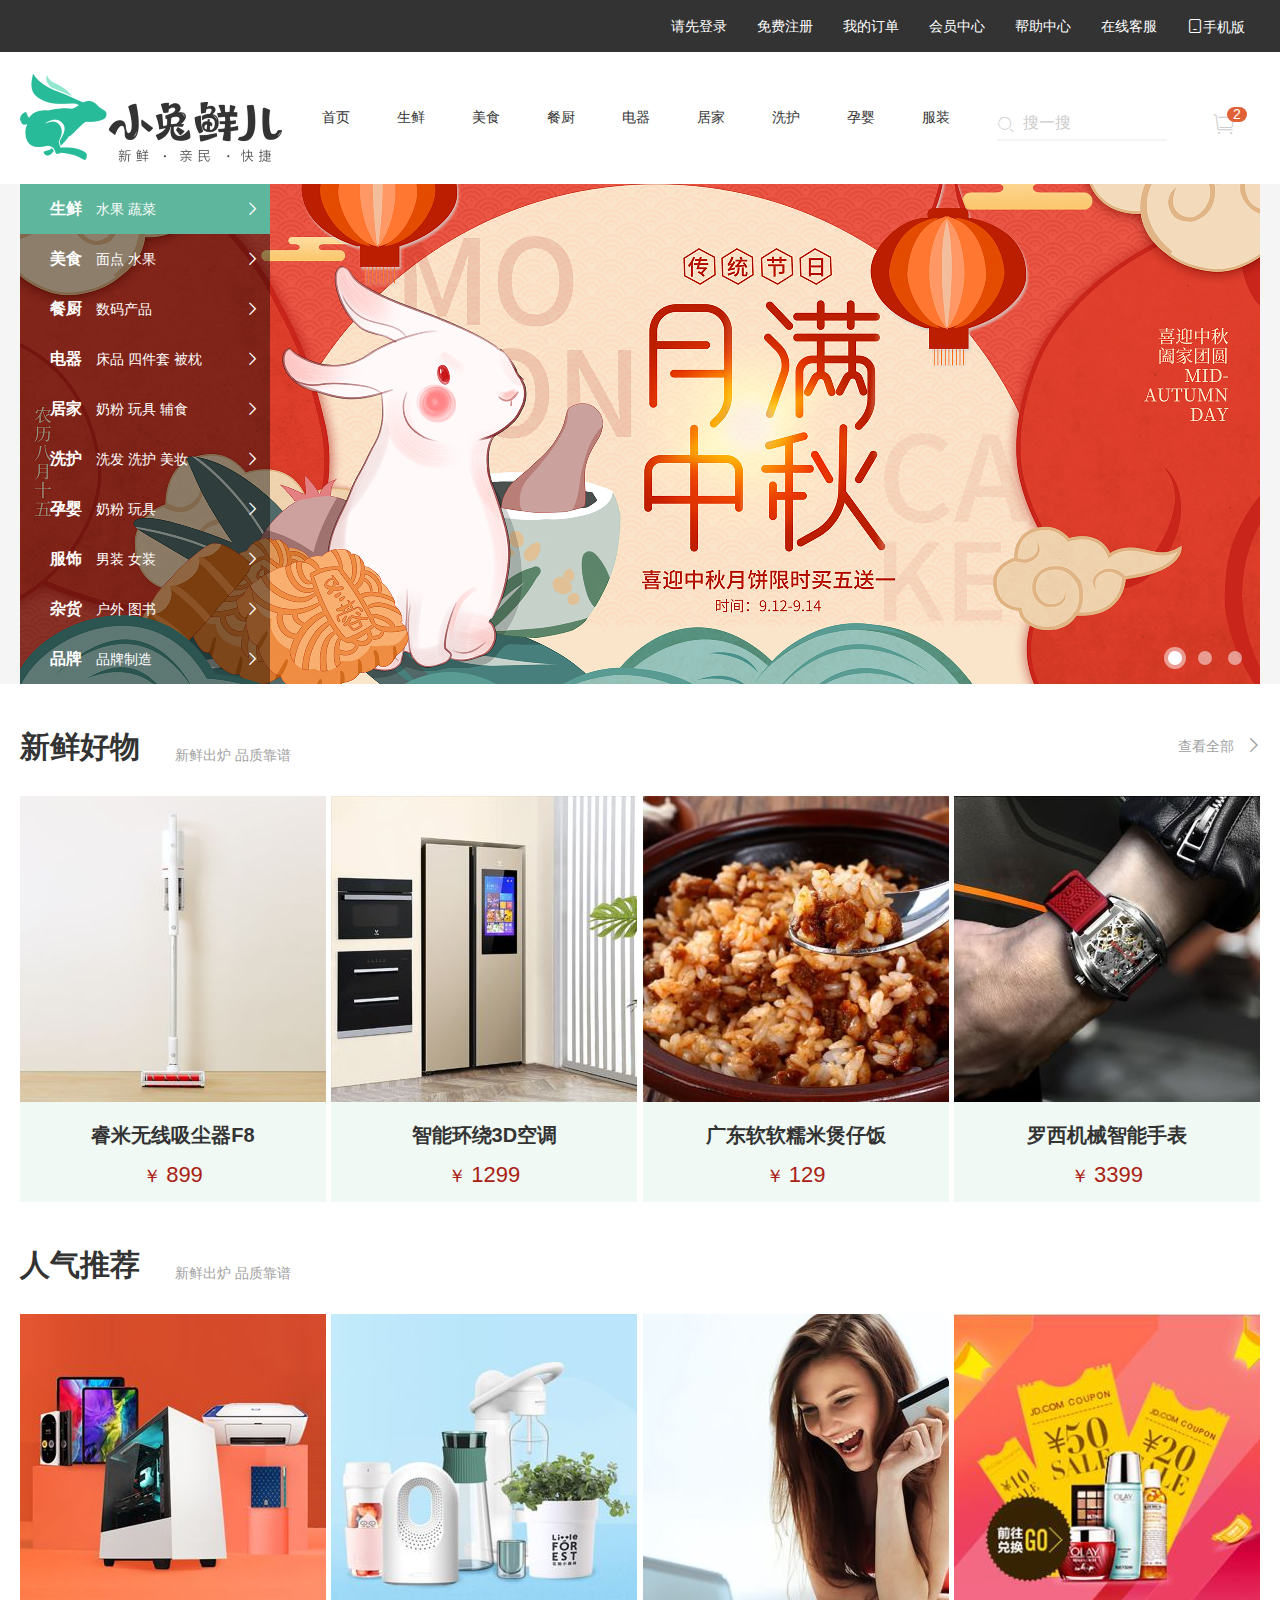
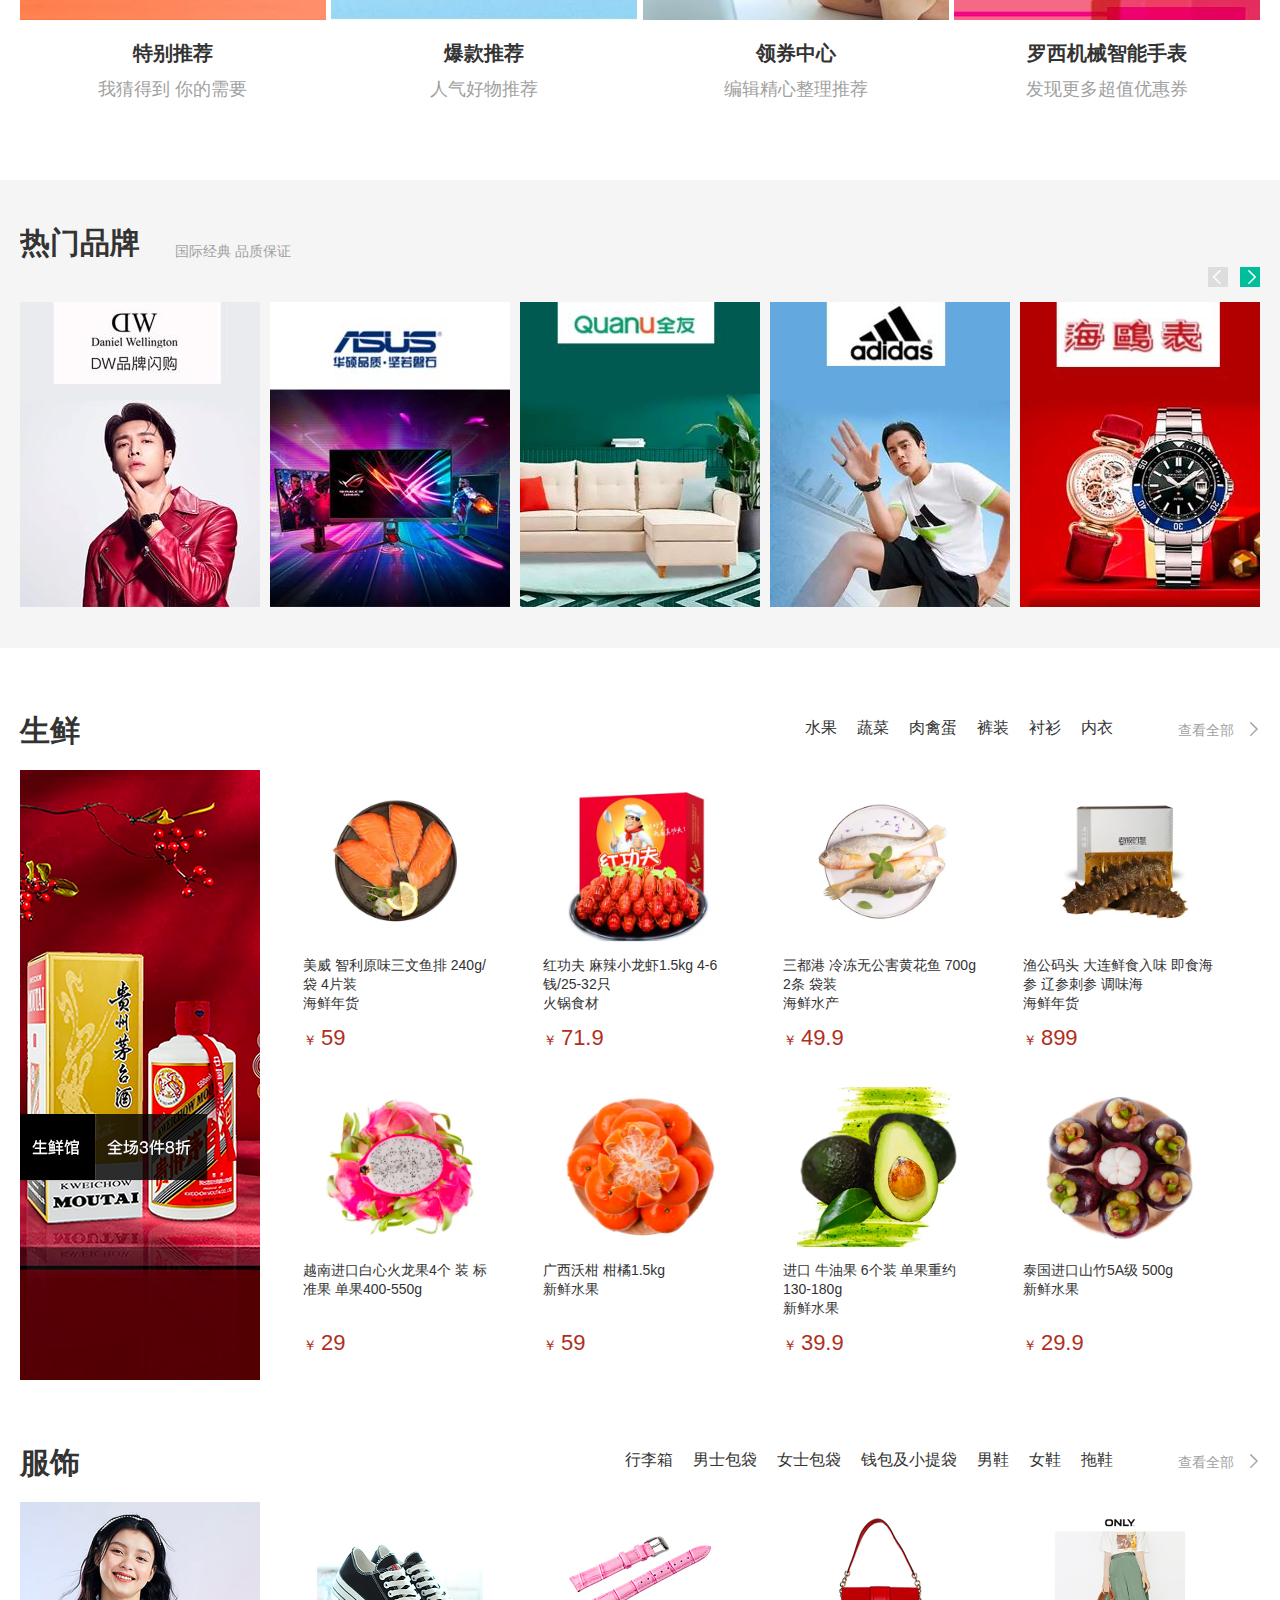
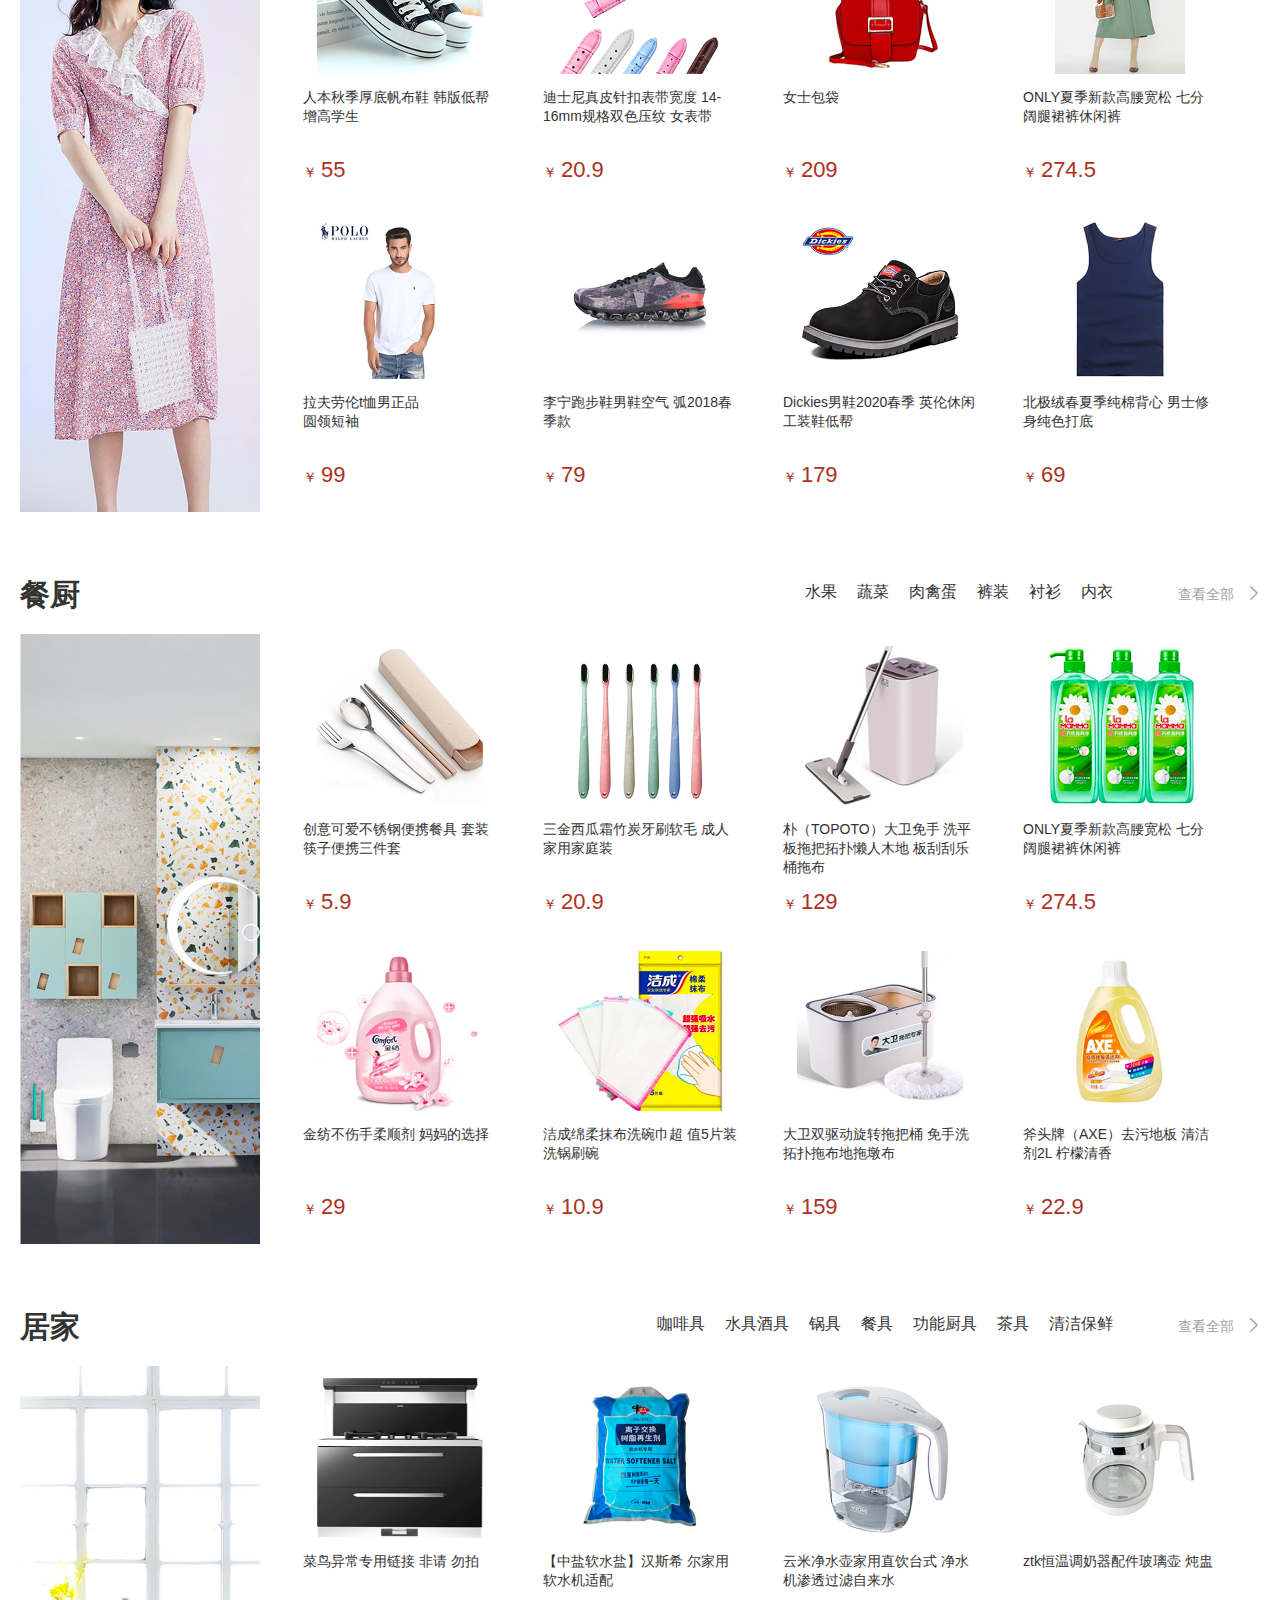
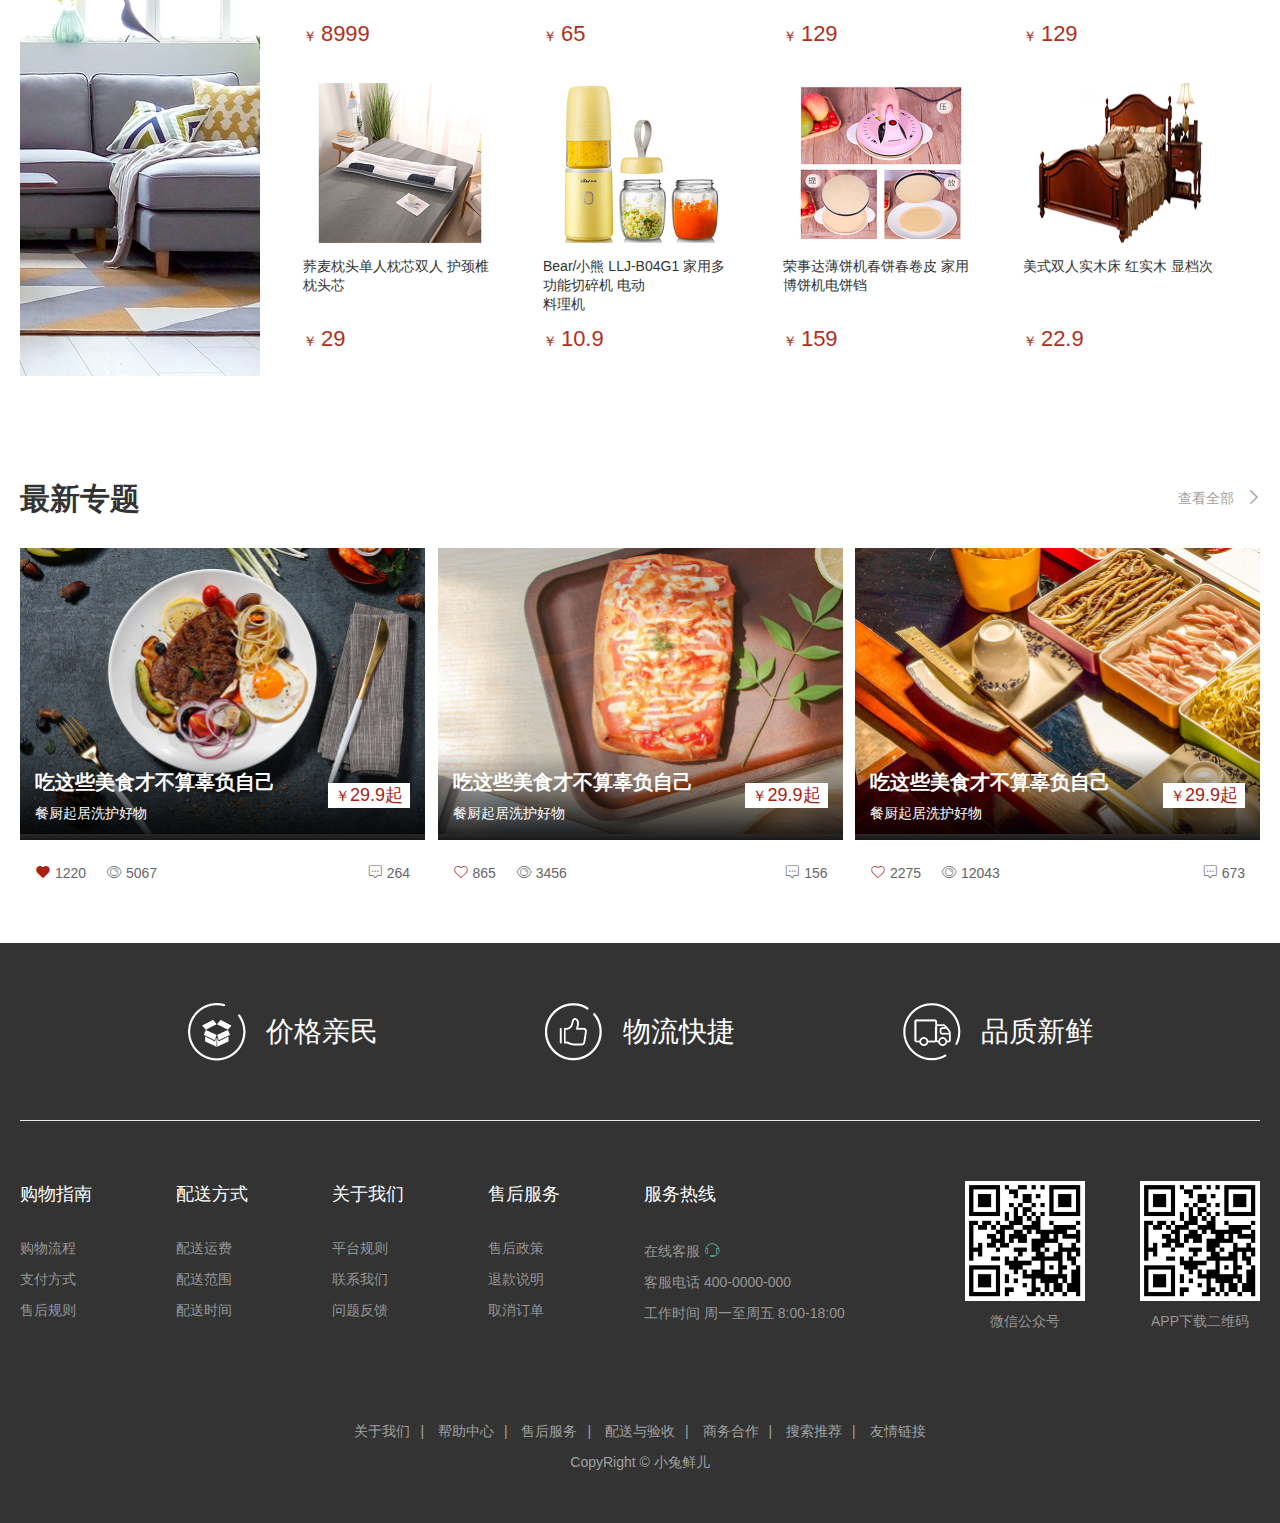
==== index.html @ 8a858711 "first commit" ====
<!DOCTYPE html>
<html lang="en">

<head>
  <meta charset="UTF-8">
  <meta name="viewport" content="width=device-width, initial-scale=1.0">
  <meta name="description" content="小兔鲜儿官网，致力于打造全球最大的食品、生鲜电商购物平台。">
  <meta name="keywords" content="小兔鲜儿，食品，生鲜，服装，家电，电商，购物">
  <title>小兔鲜儿-新鲜、惠民、快捷！</title>
  <link rel="shortcut icon" href="favicon.ico" type="./favicon.ico">
  <link rel="stylesheet" href="./iconfont/iconfont.css">
  <link rel="stylesheet" href="./css/base.css">
  <link rel="stylesheet" href="./css/common.css">
  <link rel="stylesheet" href="./css/index.css">
</head>

<body>
  <!-- 快捷导航 -->
  <div class="shortcut">
    <div class="wrapper">
      <ul>
        <li><a href="javascript:;">请先登录</a></li>
        <li><a href="javascript:;">免费注册</a></li>
        <li><a href="javascript:;">我的订单</a></li>
        <li><a href="javascript:;">会员中心</a></li>
        <li><a href="javascript:;">帮助中心</a></li>
        <li><a href="javascript:;">在线客服</a></li>
        <li><a href="javascript:;"><span class="iconfont icon-shouji"></span>手机版</a></li>
      </ul>
    </div>
  </div>

  <!-- 头部 -->
  <div class="header wrapper">
    <!-- logo -->
    <div class="logo">
      <h1><a href="javascript:;">小兔鲜儿</a></h1>
    </div>
    <!-- 导航 -->
    <div class="nav">
      <ul>
        <li><a href="javascript:;">首页</a></li>
        <li><a href="javascript:;">生鲜</a></li>
        <li><a href="javascript:;">美食</a></li>
        <li><a href="javascript:;">餐厨</a></li>
        <li><a href="javascript:;">电器</a></li>
        <li><a href="javascript:;">居家</a></li>
        <li><a href="javascript:;">洗护</a></li>
        <li><a href="javascript:;">孕婴</a></li>
        <li><a href="javascript:;">服装</a></li>
      </ul>
    </div>
    <!-- 搜索 -->
    <div class="search">
      <span class="iconfont icon-sousuo"></span>
      <input type="text" placeholder="搜一搜">
    </div>
    <!-- 购物车 -->
    <div class="cart">
      <a href="javascript:;">
        <span class="iconfont icon-gouwuche"></span>
        <i>2</i>
      </a>
    </div>
  </div>

  <!-- banner区域 -->
  <div class="banner">
    <div class="wrapper">
      <!-- 图片 -->
      <ul class="pic">
        <li><a href="javascript:;"><img src="./uploads/banner_1.png" alt=""></a></li>
        <li><a href="javascript:;"><img src="./uploads/banner_1.png" alt=""></a></li>
        <li><a href="javascript:;"><img src="./uploads/banner_1.png" alt=""></a></li>
      </ul>
      <!-- 侧导栏 -->
      <div class="subnav">
        <li class="active">
          <a href="javascript:;">
            <div class="text">
              <h3>生鲜</h3>
              <p>水果 蔬菜</p>
            </div>
            <span class="iconfont icon-xiayige"></span>
          </a>
        </li>
        <li>
          <a href="javascript:;">
            <div class="text">
              <h3>美食</h3>
              <p>面点 水果</p>
            </div>
            <span class="iconfont icon-xiayige"></span>
          </a>
        </li>
        <li>
          <a href="javascript:;">
            <div class="text">
              <h3>餐厨</h3>
              <p>数码产品</p>
            </div>
            <span class="iconfont icon-xiayige"></span>
          </a>
        </li>
        <li>
          <a href="javascript:;">
            <div class="text">
              <h3>电器</h3>
              <p>床品 四件套 被枕</p>
            </div>
            <span class="iconfont icon-xiayige"></span>
          </a>
        </li>
        <li>
          <a href="javascript:;">
            <div class="text">
              <h3>居家</h3>
              <p>奶粉 玩具 辅食</p>
            </div>
            <span class="iconfont icon-xiayige"></span>
          </a>
        </li>
        <li>
          <a href="javascript:;">
            <div class="text">
              <h3>洗护</h3>
              <p>洗发 洗护 美妆</p>
            </div>
            <span class="iconfont icon-xiayige"></span>
          </a>
        </li>
        <li>
          <a href="javascript:;">
            <div class="text">
              <h3>孕婴</h3>
              <p>奶粉 玩具</p>
            </div>
            <span class="iconfont icon-xiayige"></span>
          </a>
        </li>
        <li>
          <a href="javascript:;">
            <div class="text">
              <h3>服饰</h3>
              <p>男装 女装</p>
            </div>
            <span class="iconfont icon-xiayige"></span>
          </a>
        </li>
        <li>
          <a href="javascript:;">
            <div class="text">
              <h3>杂货</h3>
              <p>户外 图书</p>
            </div>
            <span class="iconfont icon-xiayige"></span>
          </a>
        </li>
        <li>
          <a href="javascript:;">
            <div class="text">
              <h3>品牌</h3>
              <p>品牌制造</p>
            </div>
            <span class="iconfont icon-xiayige"></span>
          </a>
        </li>
      </div>
      <!-- 圆点指示器 -->
      <ol>
        <li class="current"><i></i></li>
        <li><i></i></li>
        <li><i></i></li>
      </ol>
    </div>
  </div>

  <!-- 新鲜好物-->
  <div class="goods wrapper">
    <!-- 标题 -->
    <div class="title">
      <div class="left ">
        <h3>新鲜好物</h3>
        <p>新鲜出炉 品质靠谱</p>
      </div>
      <div class="right">
        <a href="javascript:;" class="more">查看全部<span class="iconfont icon-xiayige"></span></a>
      </div>
    </div>
    <!-- 内容 -->
    <div class="bd">
      <ul>
        <a href="javascript:;">
          <li>
            <div class="pic"><img src="./uploads/new_goods_1.jpg" alt=""></div>
            <div class="txt">
              <h4>睿米无线吸尘器F8</h4>
              <p>￥ <span>899</span></p>
            </div>
          </li>
          <a href="javascript:;">
            <li>
              <div class="pic"><img src="./uploads/new_goods_2.jpg" alt=""></div>
              <div class="txt">
                <h4>智能环绕3D空调</h4>
                <p>￥ <span>1299</span></p>
              </div>
            </li>
          </a>
          <a href="javascript:;">
            <li>
              <div class="pic"><img src="./uploads/new_goods_3.jpg" alt=""></div>
              <div class="txt">
                <h4>广东软软糯米煲仔饭</h4>
                <p>￥ <span>129</span></p>
              </div>
            </li>
          </a>
          <a href="javascript:;">
            <li>
              <div class="pic"><img src="./uploads/new_goods_4.jpg" alt=""></div>
              <div class="txt">
                <h4>罗西机械智能手表</h4>
                <p>￥ <span>3399</span></p>
              </div>
            </li>
          </a>
      </ul>
      </a>
    </div>
  </div>

  <!-- 人气推荐 -->
  <div class="recommend wrapper">
    <div class="goods wrapper">
      <!-- 标题 -->
      <div class="title">
        <div class="left ">
          <h3>人气推荐</h3>
          <p>新鲜出炉 品质靠谱</p>
        </div>
      </div>
      <!-- 内容 -->
      <div class="bd">
        <ul>
          <a href="javascript:;">
            <li>
              <div class="pic"><img src="./uploads/popular_1.jpg" alt=""></div>
              <div class="txt">
                <h4>特别推荐</h4>
                <p>我猜得到 你的需要</p>
              </div>
            </li>
            <a href="javascript:;">
              <li>
                <div class="pic"><img src="./uploads/popular_2.jpg" alt=""></div>
                <div class="txt">
                  <h4>爆款推荐</h4>
                  <p>人气好物推荐</p>
                </div>
              </li>
            </a>
            <a href="javascript:;">
              <li>
                <div class="pic"><img src="./uploads/popular_3.jpg" alt=""></div>
                <div class="txt">
                  <h4>领券中心</h4>
                  <p>编辑精心整理推荐</p>
                </div>
              </li>
            </a>
            <a href="javascript:;">
              <li>
                <div class="pic"><img src="./uploads/popular_4.jpg" alt=""></div>
                <div class="txt">
                  <h4>罗西机械智能手表</h4>
                  <p>发现更多超值优惠券</p>
                </div>
              </li>
            </a>
        </ul>
        </a>
      </div>
    </div>
  </div>

  <!-- 热门品牌 -->
  <div class="brand">
    <div class="wrapper">
      <!-- 标题 -->
      <div class="title">
        <div class="left">
          <h3>热门品牌</h3>
          <p>国际经典 品质保证</p>
        </div>

        <div class="button">
          <a href="javascript:;" class="prev"><span class="iconfont icon-fanhui"></span></a>
          <a href="javascript:;" class="next"><span class="iconfont icon-xiayige"></span></a>
        </div>
      </div>
      <!-- 内容 -->
      <div class="bd">
        <ul>
          <li>
            <a href="javascript:;"><img src="./uploads/brand_goods_1.jpg" alt=""></a>
          </li>
          <li>
            <a href="javascript:;"><img src="./uploads/brand_goods_2.jpg" alt=""></a>
          <li>
            <a href="javascript:;"><img src="./uploads/brand_goods_3.jpg" alt=""></a>
          <li>
            <a href="javascript:;"><img src="./uploads/brand_goods_4.jpg" alt=""></a>
          </li>
          <li>
            <a href="javascript:;"><img src="./uploads/brand_goods_5.jpg" alt=""></a>
          </li>
          </li>
          </li>
        </ul>
      </div>
    </div>
  </div>

  <!-- 生鲜 -->
  <div class="fresh wrapper">
    <div class="wrapper">
      <!-- 标题 -->
      <div class="title">
        <div class="left">
          <h3>生鲜</h3>
        </div>
        <div class="right">
          <ul>
            <li><a href="javascript:;">水果</a></li>
            <li><a href="javascript:;">蔬菜</a></li>
            <li><a href="javascript:;">肉禽蛋</a></li>
            <li><a href="javascript:;">裤装</a></li>
            <li><a href="javascript:;">衬衫</a></li>
            <li><a href="javascript:;">内衣</a></li>
          </ul>
          <a href="javascript:;" class="more">查看全部<span class="iconfont icon-xiayige"></span></a>
        </div>
      </div>
      <!-- 内容 -->
      <div class="content">
        <div class="left">
          <a href="javascript:;"><img src="./uploads/fresh_goods_cover.png" alt=""></a>
        </div>
        <div class="right">
          <ul>
            <li>
              <a href="javascript:;">
                <div class="pic">
                  <img src="./uploads/fresh_goods_1.jpg" alt="">
                </div>
                <div class="txt">
                  <div class="info">
                    <p>美威 智利原味三文鱼排 240g/袋 4片装</p>
                    <p>海鲜年货</p>
                  </div>
                  <p class="price">￥ <span>59</span></p>
                </div>
              </a>
              <div class="cover">
                <p>找相似</p>
                <p></p>
                <p>发现更多宝贝<span class="iconfont icon-xiayige"></span></p>
              </div>
            </li>
            <li>
              <a href="javascript:;">
                <div class="pic">
                  <img src="./uploads/fresh_goods_2.jpg" alt="">
                </div>
                <div class="txt">
                  <div class="info">
                    <p>红功夫 麻辣小龙虾1.5kg 4-6钱/25-32只</p>
                    <p>火锅食材</p>
                  </div>
                  <p class="price">￥ <span>71.9</span></p>
                </div>
              </a>
              <div class="cover">
                <p>找相似</p>
                <p></p>
                <p>发现更多宝贝<span class="iconfont icon-xiayige"></span></p>
              </div>
            </li>
            <li>
              <a href="javascript:;">
                <div class="pic">
                  <img src="./uploads/fresh_goods_3.jpg" alt="">
                </div>
                <div class="txt">
                  <div class="info">
                    <p>三都港 冷冻无公害黄花鱼 700g 2条 袋装</p>
                    <p>海鲜水产</p>
                  </div>
                  <p class="price">￥ <span>49.9</span></p>
                </div>
              </a>
              <div class="cover">
                <p>找相似</p>
                <p></p>
                <p>发现更多宝贝<span class="iconfont icon-xiayige"></span></p>
              </div>
            </li>
            <li>
              <a href="javascript:;">
                <div class="pic">
                  <img src="./uploads/fresh_goods_4.jpg" alt="">
                </div>
                <div class="txt">
                  <div class="info">
                    <p>渔公码头 大连鲜食入味 即食海参 辽参刺参 调味海</p>
                    <p>海鲜年货</p>
                  </div>
                  <p class="price">￥ <span>899</span></p>
                </div>
              </a>
              <div class="cover">
                <p>找相似</p>
                <p></p>
                <p>发现更多宝贝<span class="iconfont icon-xiayige"></span></p>
              </div>
            </li>
            <li>
              <a href="javascript:;">
                <div class="pic">
                  <img src="./uploads/fresh_goods_5.jpg" alt="">
                </div>
                <div class="txt">
                  <div class="info">
                    <p>越南进口白心火龙果4个 装 标准果 单果400-550g </p>
                    <p></p>
                  </div>
                  <p class="price">￥ <span>29</span></p>
                </div>
              </a>
              <div class="cover">
                <p>找相似</p>
                <p></p>
                <p>发现更多宝贝<span class="iconfont icon-xiayige"></span></p>
              </div>
            </li>
            <li>
              <a href="javascript:;">
                <div class="pic">
                  <img src="./uploads/fresh_goods_6.jpg" alt="">
                </div>
                <div class="txt">
                  <div class="info">
                    <p>广西沃柑 柑橘1.5kg</p>
                    <p>新鲜水果</p>
                  </div>
                  <p class="price">￥ <span>59</span></p>
                </div>
              </a>
              <div class="cover">
                <p>找相似</p>
                <p></p>
                <p>发现更多宝贝<span class="iconfont icon-xiayige"></span></p>
              </div>
            </li>
            <li>
              <a href="javascript:;">
                <div class="pic">
                  <img src="./uploads/fresh_goods_7.jpg" alt="">
                </div>
                <div class="txt">
                  <div class="info">
                    <p>进口 牛油果 6个装 单果重约130-180g</p>
                    <p>新鲜水果</p>
                  </div>
                  <p class="price">￥ <span>39.9</span></p>
                </div>
              </a>
              <div class="cover">
                <p>找相似</p>
                <p></p>
                <p>发现更多宝贝<span class="iconfont icon-xiayige"></span></p>
              </div>
            </li>
            <li>
              <a href="javascript:;">
                <div class="pic">
                  <img src="./uploads/fresh_goods_8.jpg" alt="">
                </div>
                <div class="txt">
                  <div class="info">
                    <p>泰国进口山竹5A级 500g </p>
                    <p>新鲜水果</p>
                  </div>
                  <p class="price">￥ <span>29.9</span></p>
                </div>
              </a>
              <div class="cover">
                <p>找相似</p>
                <p></p>
                <p>发现更多宝贝<span class="iconfont icon-xiayige"></span></p>
              </div>
            </li>
          </ul>
        </div>
      </div>
    </div>
  </div>

  <!-- 服饰 -->
  <div class="fresh wrapper">
    <div class="wrapper">
      <!-- 标题 -->
      <div class="title">
        <div class="left">
          <h3>服饰</h3>
        </div>
        <div class="right">
          <ul>
            <li><a href="javascript:;">行李箱</a></li>
            <li><a href="javascript:;">男士包袋</a></li>
            <li><a href="javascript:;">女士包袋</a></li>
            <li><a href="javascript:;">钱包及小提袋</a></li>
            <li><a href="javascript:;">男鞋</a></li>
            <li><a href="javascript:;">女鞋</a></li>
            <li><a href="javascript:;">拖鞋</a></li>
          </ul>
          <a href="javascript:;" class="more">查看全部<span class="iconfont icon-xiayige"></span></a>
        </div>
      </div>
      <!-- 内容 -->
      <div class="content">
        <div class="left">
          <a href="javascript:;"><img src="./uploads/clothes_goods_cover.jpg" alt=""></a>
        </div>
        <div class="right">
          <ul>
            <li>
              <a href="javascript:;">
                <div class="pic">
                  <img src="./uploads/clothes_goods_1.jpg" alt="">
                </div>
                <div class="txt">
                  <div class="info">
                    <p>人本秋季厚底帆布鞋 韩版低帮增高学生</p>
                    <p></p>
                  </div>
                  <p class="price">￥ <span>55</span></p>
                </div>
              </a>
              <div class="cover">
                <p>找相似</p>
                <p></p>
                <p>发现更多宝贝<span class="iconfont icon-xiayige"></span></p>
              </div>
            </li>
            <li>
              <a href="javascript:;">
                <div class="pic">
                  <img src="./uploads/clothes_goods_2.jpg" alt="">
                </div>
                <div class="txt">
                  <div class="info">
                    <p>迪士尼真皮针扣表带宽度 14-16mm规格双色压纹 女表带</p>
                    <p></p>
                  </div>
                  <p class="price">￥ <span>20.9</span></p>
                </div>
              </a>
              <div class="cover">
                <p>找相似</p>
                <p></p>
                <p>发现更多宝贝<span class="iconfont icon-xiayige"></span></p>
              </div>
            </li>
            <li>
              <a href="javascript:;">
                <div class="pic">
                  <img src="./uploads/clothes_goods_3.jpg" alt="">
                </div>
                <div class="txt">
                  <div class="info">
                    <p>女士包袋</p>
                    <p></p>
                  </div>
                  <p class="price">￥ <span>209</span></p>
                </div>
              </a>
              <div class="cover">
                <p>找相似</p>
                <p></p>
                <p>发现更多宝贝<span class="iconfont icon-xiayige"></span></p>
              </div>
            </li>
            <li>
              <a href="javascript:;">
                <div class="pic">
                  <img src="./uploads/clothes_goods_4.jpg" alt="">
                </div>
                <div class="txt">
                  <div class="info">
                    <p>ONLY夏季新款高腰宽松 七分阔腿裙裤休闲裤</p>
                    <p></p>
                  </div>
                  <p class="price">￥ <span>274.5</span></p>
                </div>
              </a>
              <div class="cover">
                <p>找相似</p>
                <p></p>
                <p>发现更多宝贝<span class="iconfont icon-xiayige"></span></p>
              </div>
            </li>
            <li>
              <a href="javascript:;">
                <div class="pic">
                  <img src="./uploads/clothes_goods_5.jpg" alt="">
                </div>
                <div class="txt">
                  <div class="info">
                    <p>拉夫劳伦t恤男正品 </p>
                    <p>圆领短袖</p>
                  </div>
                  <p class="price">￥ <span>99</span></p>
                </div>
              </a>
              <div class="cover">
                <p>找相似</p>
                <p></p>
                <p>发现更多宝贝<span class="iconfont icon-xiayige"></span></p>
              </div>
            </li>
            <li>
              <a href="javascript:;">
                <div class="pic">
                  <img src="./uploads/clothes_goods_6.jpg" alt="">
                </div>
                <div class="txt">
                  <div class="info">
                    <p>李宁跑步鞋男鞋空气 弧2018春季款</p>
                    <p></p>
                  </div>
                  <p class="price">￥ <span>79</span></p>
                </div>
              </a>
              <div class="cover">
                <p>找相似</p>
                <p></p>
                <p>发现更多宝贝<span class="iconfont icon-xiayige"></span></p>
              </div>
            </li>
            <li>
              <a href="javascript:;">
                <div class="pic">
                  <img src="./uploads/clothes_goods_7.jpg" alt="">
                </div>
                <div class="txt">
                  <div class="info">
                    <p>Dickies男鞋2020春季 英伦休闲工装鞋低帮</p>
                    <p></p>
                  </div>
                  <p class="price">￥ <span>179</span></p>
                </div>
              </a>
              <div class="cover">
                <p>找相似</p>
                <p></p>
                <p>发现更多宝贝<span class="iconfont icon-xiayige"></span></p>
              </div>
            </li>
            <li>
              <a href="javascript:;">
                <div class="pic">
                  <img src="./uploads/clothes_goods_8.jpg" alt="">
                </div>
                <div class="txt">
                  <div class="info">
                    <p>北极绒春夏季纯棉背心 男士修身纯色打底</p>
                    <p></p>
                  </div>
                  <p class="price">￥ <span>69</span></p>
                </div>
              </a>
              <div class="cover">
                <p>找相似</p>
                <p></p>
                <p>发现更多宝贝<span class="iconfont icon-xiayige"></span></p>
              </div>
            </li>
          </ul>
        </div>
      </div>
    </div>
  </div>

  <!-- 餐厨 -->
  <div class="fresh wrapper">
    <div class="wrapper">
      <!-- 标题 -->
      <div class="title">
        <div class="left">
          <h3>餐厨</h3>
        </div>
        <div class="right">
          <ul>
            <li><a href="javascript:;">水果</a></li>
            <li><a href="javascript:;">蔬菜</a></li>
            <li><a href="javascript:;">肉禽蛋</a></li>
            <li><a href="javascript:;">裤装</a></li>
            <li><a href="javascript:;">衬衫</a></li>
            <li><a href="javascript:;">内衣</a></li>
          </ul>
          <a href="javascript:;" class="more">查看全部<span class="iconfont icon-xiayige"></span></a>
        </div>
      </div>
      <!-- 内容 -->
      <div class="content">
        <div class="left">
          <a href="javascript:;"><img src="./uploads/kitchen_goods_cover.jpg" alt=""></a>
        </div>
        <div class="right">
          <ul>
            <li>
              <a href="javascript:;">
                <div class="pic">
                  <img src="./uploads/kitchen_goods_1.jpg" alt="">
                </div>
                <div class="txt">
                  <div class="info">
                    <p>创意可爱不锈钢便携餐具 套装筷子便携三件套</p>
                    <p></p>
                  </div>
                  <p class="price">￥ <span>5.9</span></p>
                </div>
              </a>
              <div class="cover">
                <p>找相似</p>
                <p></p>
                <p>发现更多宝贝<span class="iconfont icon-xiayige"></span></p>
              </div>
            </li>
            <li>
              <a href="javascript:;">
                <div class="pic">
                  <img src="./uploads/kitchen_goods_2.jpg" alt="">
                </div>
                <div class="txt">
                  <div class="info">
                    <p>三金西瓜霜竹炭牙刷软毛 成人家用家庭装</p>
                    <p></p>
                  </div>
                  <p class="price">￥ <span>20.9</span></p>
                </div>
              </a>
              <div class="cover">
                <p>找相似</p>
                <p></p>
                <p>发现更多宝贝<span class="iconfont icon-xiayige"></span></p>
              </div>
            </li>
            <li>
              <a href="javascript:;">
                <div class="pic">
                  <img src="./uploads/kitchen_goods_3.jpg" alt="">
                </div>
                <div class="txt">
                  <div class="info">
                    <p>朴（TOPOTO）大卫免手 洗平板拖把拓扑懒人木地 板刮刮乐桶拖布</p>
                    <p></p>
                  </div>
                  <p class="price">￥ <span>129</span></p>
                </div>
              </a>
              <div class="cover">
                <p>找相似</p>
                <p></p>
                <p>发现更多宝贝<span class="iconfont icon-xiayige"></span></p>
              </div>
            </li>
            <li>
              <a href="javascript:;">
                <div class="pic">
                  <img src="./uploads/kitchen_goods_4.jpg" alt="">
                </div>
                <div class="txt">
                  <div class="info">
                    <p>ONLY夏季新款高腰宽松 七分阔腿裙裤休闲裤</p>
                    <p></p>
                  </div>
                  <p class="price">￥ <span>274.5</span></p>
                </div>
              </a>
              <div class="cover">
                <p>找相似</p>
                <p></p>
                <p>发现更多宝贝<span class="iconfont icon-xiayige"></span></p>
              </div>
            </li>
            <li>
              <a href="javascript:;">
                <div class="pic">
                  <img src="./uploads/kitchen_goods_5.jpg" alt="">
                </div>
                <div class="txt">
                  <div class="info">
                    <p>金纺不伤手柔顺剂 妈妈的选择</p>
                    <p></p>
                  </div>
                  <p class="price">￥ <span>29</span></p>
                </div>
              </a>
              <div class="cover">
                <p>找相似</p>
                <p></p>
                <p>发现更多宝贝<span class="iconfont icon-xiayige"></span></p>
              </div>
            </li>
            <li>
              <a href="javascript:;">
                <div class="pic">
                  <img src="./uploads/kitchen_goods_6.jpg" alt="">
                </div>
                <div class="txt">
                  <div class="info">
                    <p>洁成绵柔抹布洗碗巾超 值5片装 洗锅刷碗</p>
                    <p></p>
                  </div>
                  <p class="price">￥ <span>10.9</span></p>
                </div>
              </a>
              <div class="cover">
                <p>找相似</p>
                <p></p>
                <p>发现更多宝贝<span class="iconfont icon-xiayige"></span></p>
              </div>
            </li>
            <li>
              <a href="javascript:;">
                <div class="pic">
                  <img src="./uploads/kitchen_goods_7.jpg" alt="">
                </div>
                <div class="txt">
                  <div class="info">
                    <p>大卫双驱动旋转拖把桶 免手洗拓扑拖布地拖墩布 </p>
                    <p></p>
                  </div>
                  <p class="price">￥ <span>159</span></p>
                </div>
              </a>
              <div class="cover">
                <p>找相似</p>
                <p></p>
                <p>发现更多宝贝<span class="iconfont icon-xiayige"></span></p>
              </div>
            </li>
            <li>
              <a href="javascript:;">
                <div class="pic">
                  <img src="./uploads/kitchen_goods_8.jpg" alt="">
                </div>
                <div class="txt">
                  <div class="info">
                    <p>斧头牌（AXE）去污地板 清洁剂2L 柠檬清香 </p>
                    <p></p>
                  </div>
                  <p class="price">￥ <span>22.9</span></p>
                </div>
              </a>
              <div class="cover">
                <p>找相似</p>
                <p></p>
                <p>发现更多宝贝<span class="iconfont icon-xiayige"></span></p>
              </div>
            </li>
          </ul>
        </div>
      </div>
    </div>
  </div>

  <!-- 居家 -->
  <div class="fresh wrapper">
    <div class="wrapper">
      <!-- 标题 -->
      <div class="title">
        <div class="left">
          <h3>居家</h3>
        </div>
        <div class="right">
          <ul>
            <li><a href="javascript:;">咖啡具</a></li>
            <li><a href="javascript:;">水具酒具</a></li>
            <li><a href="javascript:;">锅具</a></li>
            <li><a href="javascript:;">餐具</a></li>
            <li><a href="javascript:;">功能厨具</a></li>
            <li><a href="javascript:;">茶具</a></li>
            <li><a href="javascript:;">清洁保鲜</a></li>
          </ul>
          <a href="javascript:;" class="more">查看全部<span class="iconfont icon-xiayige"></span></a>
        </div>
      </div>
      <!-- 内容 -->
      <div class="content">
        <div class="left">
          <a href="javascript:;"><img src="./uploads/home_goods_cover.jpg" alt=""></a>
        </div>
        <div class="right">
          <ul>
            <li>
              <a href="javascript:;">
                <div class="pic">
                  <img src="./uploads/home_goods_1.jpg" alt="">
                </div>
                <div class="txt">
                  <div class="info">
                    <p>菜鸟异常专用链接 非请 勿拍</p>
                    <p></p>
                  </div>
                  <p class="price">￥ <span>8999</span></p>
                </div>
              </a>
              <div class="cover">
                <p>找相似</p>
                <p></p>
                <p>发现更多宝贝<span class="iconfont icon-xiayige"></span></p>
              </div>
            </li>
            <li>
              <a href="javascript:;">
                <div class="pic">
                  <img src="./uploads/home_goods_2.jpg" alt="">
                </div>
                <div class="txt">
                  <div class="info">
                    <p>【中盐软水盐】汉斯希 尔家用软水机适配</p>
                    <p></p>
                  </div>
                  <p class="price">￥ <span>65</span></p>
                </div>
              </a>
              <div class="cover">
                <p>找相似</p>
                <p></p>
                <p>发现更多宝贝<span class="iconfont icon-xiayige"></span></p>
              </div>
            </li>
            <li>
              <a href="javascript:;">
                <div class="pic">
                  <img src="./uploads/home_goods_3.jpg" alt="">
                </div>
                <div class="txt">
                  <div class="info">
                    <p>云米净水壶家用直饮台式 净水机渗透过滤自来水</p>
                    <p></p>
                  </div>
                  <p class="price">￥ <span>129</span></p>
                </div>
              </a>
              <div class="cover">
                <p>找相似</p>
                <p></p>
                <p>发现更多宝贝<span class="iconfont icon-xiayige"></span></p>
              </div>
            </li>
            <li>
              <a href="javascript:;">
                <div class="pic">
                  <img src="./uploads/home_goods_4.jpg" alt="">
                </div>
                <div class="txt">
                  <div class="info">
                    <p>ztk恒温调奶器配件玻璃壶 炖盅</p>
                    <p></p>
                  </div>
                  <p class="price">￥ <span>129</span></p>
                </div>
              </a>
              <div class="cover">
                <p>找相似</p>
                <p></p>
                <p>发现更多宝贝<span class="iconfont icon-xiayige"></span></p>
              </div>
            </li>
            <li>
              <a href="javascript:;">
                <div class="pic">
                  <img src="./uploads/home_goods_5.jpg" alt="">
                </div>
                <div class="txt">
                  <div class="info">
                    <p>荞麦枕头单人枕芯双人 护颈椎枕头芯</p>
                    <p></p>
                  </div>
                  <p class="price">￥ <span>29</span></p>
                </div>
              </a>
              <div class="cover">
                <p>找相似</p>
                <p></p>
                <p>发现更多宝贝<span class="iconfont icon-xiayige"></span></p>
              </div>
            </li>
            <li>
              <a href="javascript:;">
                <div class="pic">
                  <img src="./uploads/home_goods_6.jpg" alt="">
                </div>
                <div class="txt">
                  <div class="info">
                    <p>Bear/小熊 LLJ-B04G1 家用多功能切碎机 电动</p>
                    <p>料理机</p>
                  </div>
                  <p class="price">￥ <span>10.9</span></p>
                </div>
              </a>
              <div class="cover">
                <p>找相似</p>
                <p></p>
                <p>发现更多宝贝<span class="iconfont icon-xiayige"></span></p>
              </div>
            </li>
            <li>
              <a href="javascript:;">
                <div class="pic">
                  <img src="./uploads/home_goods_7.jpg" alt="">
                </div>
                <div class="txt">
                  <div class="info">
                    <p>荣事达薄饼机春饼春卷皮 家用博饼机电饼铛 </p>
                    <p></p>
                  </div>
                  <p class="price">￥ <span>159</span></p>
                </div>
              </a>
              <div class="cover">
                <p>找相似</p>
                <p></p>
                <p>发现更多宝贝<span class="iconfont icon-xiayige"></span></p>
              </div>
            </li>
            <li>
              <a href="javascript:;">
                <div class="pic">
                  <img src="./uploads/home_goods_8.jpg" alt="">
                </div>
                <div class="txt">
                  <div class="info">
                    <p>美式双人实木床 红实木 显档次</p>
                    <p></p>
                  </div>
                  <p class="price">￥ <span>22.9</span></p>
                </div>
              </a>
              <div class="cover">
                <p>找相似</p>
                <p></p>
                <p>发现更多宝贝<span class="iconfont icon-xiayige"></span></p>
              </div>
            </li>
          </ul>
        </div>
      </div>
    </div>
  </div>

  <!-- 最新专题 -->
  <div class="topic wrapper">
    <div class="title">
      <div class="left">
        <h3>最新专题</h3>
      </div>
      <div class="right">
        <a href="javascript:;" class="more">查看全部<span class="iconfont icon-xiayige"></span></a>
      </div>
    </div>
    <div class="topic-bd">
      <ul>
        <li>
          <a href="javascript:;">
            <div class="pic">
              <img src="./uploads/topic_goods_1.jpg" alt="">
              <div class="cover">
                <div class="left">
                  <h4>吃这些美食才不算辜负自己</h4>
                  <p>餐厨起居洗护好物</p>
                </div>
                <div class="right">￥<span>29.9</span><span>起</span></div>
              </div>
            </div>
            <div class="txt">
              <div class="left">
                <p>
                  <i class="iconfont icon-xihuan"></i>
                  <span>1220</span>
                </p>
                <p>
                  <i class="iconfont icon-faxian"></i>
                  <span>5067</span>
                </p>
              </div>
              <div class="right">
                <p>
                  <i class="iconfont icon-pinglun"></i>
                  <span>264</span>
                </p>
              </div>
            </div>
          </a>
        </li>
        <li>
          <a href="javascript:;">
            <div class="pic">
              <img src="./uploads/topic_goods_2.jpg" alt="">
              <div class="cover">
                <div class="left">
                  <h4>吃这些美食才不算辜负自己</h4>
                  <p>餐厨起居洗护好物</p>
                </div>
                <div class="right">￥<span>29.9</span><span>起</span></div>
              </div>
            </div>
            <div class="txt">
              <div class="left">
                <p>
                  <i class="iconfont icon-xihuan1"></i>
                  <span>865</span>
                </p>
                <p>
                  <i class="iconfont icon-faxian"></i>
                  <span>3456</span>
                </p>
              </div>
              <div class="right">
                <p>
                  <i class="iconfont icon-pinglun"></i>
                  <span>156</span>
                </p>
              </div>
            </div>
          </a>
        </li>
        <li>
          <a href="javascript:;">
            <div class="pic">
              <img src="./uploads/topic_goods_3.jpg" alt="">
              <div class="cover">
                <div class="left">
                  <h4>吃这些美食才不算辜负自己</h4>
                  <p>餐厨起居洗护好物</p>
                </div>
                <div class="right">￥<span>29.9</span><span>起</span></div>
              </div>
            </div>
            <div class="txt">
              <div class="left">
                <p>
                  <i class="iconfont icon-xihuan1"></i>
                  <span>2275</span>
                </p>
                <p>
                  <i class="iconfont icon-faxian"></i>
                  <span>12043</span>
                </p>
              </div>
              <div class="right">
                <p>
                  <i class="iconfont icon-pinglun"></i>
                  <span>673</span>
                </p>
              </div>
            </div>
          </a>
        </li>
      </ul>
    </div>
  </div>

  <!-- 底部 -->
  <div class="footer">
    <div class="wrapper">
      <!-- 服务 -->
      <div class="service">
        <ul>
          <li>
            <h5></h5>
            <p>价格亲民</p>
          </li>
          <li>
            <h5></h5>
            <p>物流快捷</p>
          </li>
          <li>
            <h5></h5>
            <p>品质新鲜</p>
          </li>
        </ul>
      </div>
      <!-- 帮助中心 -->
      <div class="help">
        <div class="left">
          <dl>
            <dt><a href="javascript:;">购物指南</a></dt>
            <dd><a href="javascript:;">购物流程</a></dd>
            <dd><a href="javascript:;">支付方式</a></dd>
            <dd><a href="javascript:;">售后规则</a></dd>
          </dl>
          <dl>
            <dt><a href="javascript:;">配送方式</a></dt>
            <dd><a href="javascript:;">配送运费</a></dd>
            <dd><a href="javascript:;">配送范围</a></dd>
            <dd><a href="javascript:;">配送时间</a></dd>
          </dl>
          <dl>
            <dt><a href="javascript:;">关于我们</a></dt>
            <dd><a href="javascript:;">平台规则</a></dd>
            <dd><a href="javascript:;">联系我们</a></dd>
            <dd><a href="javascript:;">问题反馈</a></dd>
          </dl>
          <dl>
            <dt><a href="javascript:;">售后服务</a></dt>
            <dd><a href="javascript:;">售后政策</a></dd>
            <dd><a href="javascript:;">退款说明</a></dd>
            <dd><a href="javascript:;">取消订单</a></dd>
          </dl>
          <dl>
            <dt><a href="javascript:;">服务热线</a></dt>
            <dd><a href="javascript:;">在线客服 <span class="iconfont icon-kefu"></span></a></dd>
            <dd><a href="javascript:;">客服电话 400-0000-000</a></dd>
            <dd><a href="javascript:;">工作时间 周一至周五 8:00-18:00</a></dd>
          </dl>
        </div>
        <div class="right">
          <ul>
            <li>
              <div class="pic"><img src="./uploads/qrcode.png" alt=""></div>
              <p>微信公众号</p>
            </li>
            <li>
              <div class="pic"><img src="./uploads/qrcode.png" alt=""></div>
              <p>APP下载二维码</p>
            </li>
          </ul>
        </div>
      </div>
      <!-- 版权 -->
      <div class="copyright">
        <p>
          <a href="javascript:;">关于我们</a>|
          <a href="javascript:;">帮助中心</a>|
          <a href="javascript:;">售后服务</a>|
          <a href="javascript:;">配送与验收</a>|
          <a href="javascript:;">商务合作</a>|
          <a href="javascript:;">搜索推荐</a>|
          <a href="javascript:;">友情链接</a>
        </p>
        <p>CopyRight © 小兔鲜儿</p>
      </div>
    </div>
  </div>
</body>

</html>
---- iconfont/iconfont.css ----
@font-face {
  font-family: "iconfont"; /* Project id 4888553 */
  src: url('iconfont.woff2?t=1744295943546') format('woff2'),
       url('iconfont.woff?t=1744295943546') format('woff'),
       url('iconfont.ttf?t=1744295943546') format('truetype');
}

.iconfont {
  font-family: "iconfont" !important;
  font-size: 16px;
  font-style: normal;
  -webkit-font-smoothing: antialiased;
  -moz-osx-font-smoothing: grayscale;
}

.icon-sousuo:before {
  content: "\e86e";
}

.icon-xihuan:before {
  content: "\e86f";
}

.icon-xihuan1:before {
  content: "\e870";
}

.icon-kefu:before {
  content: "\e88f";
}

.icon-pinglun:before {
  content: "\e891";
}

.icon-faxian:before {
  content: "\e898";
}

.icon-gouwuche:before {
  content: "\e899";
}

.icon-fanhui:before {
  content: "\e634";
}

.icon-xiayige:before {
  content: "\e636";
}

.icon-shouji:before {
  content: "\e8b9";
}
---- css/base.css ----
/* 基础公共样式；清除默认样式 设置通用样式 */
* {
    margin: 0;
    padding: 0;
    box-sizing: border-box;
}

li {
    list-style: none;
}

body {
    font: 14px/1.5 "Microsoft·Yahei","HiraginoSans-GB","Heiti-Sc","WenQuanYi-Micro-Hei",sans-serif;
    color: #333;
}

a {
    color: #333;
    text-decoration: none;
}

i {
    font-style: normal;
}
---- css/common.css ----
/* 头尾各个页面相同的样式 */
/* 版心 */
.wrapper {
  margin: 0 auto;
  width: 1240px;
}

.shortcut {
  height: 52px;
  background-color: #333;
}

.shortcut .wrapper {
  display: flex;
  height: 52px;
  justify-content: flex-end;
}

.shortcut ul {
  display: flex;
  line-height: 52px;
}

.shortcut li a{
  padding: 0 15px;
  border-right: 1px solid #999;
  font-size: 14px;
  color: #fff;
  transition: all 0.5s;
}

.shortcut li a:hover {
  background-color: #444;
  color: #5eb69c;
  border-radius: 14px;
}

.shortcut li a:last-child {
  border-right: none;
}

.shortcut li .inconfont {
  margin-right: 4px;
  vertical-align: middle;
}

.header {
  display: flex;
  margin-top: 22px;
  margin-bottom: 22px;
  height: 88px;
}

.logo {
  margin-right: 40px;
  width: 262px;
  height: 88px;
}

.logo a {
  display: block;
  width: 262px;
  height: 88px;
  background-image: url(../images/logo.png);
  font-size: 0;
}

.nav {
  margin-top: 33px;
}

.nav ul {
  display: flex;;
}

.nav li {
  margin-right: 47px;
}

.nav a {
  padding-bottom: 10px;
  transition: all 0.5s;
}

.nav a:hover {
  color: #5eb69c;
  border-bottom: 2px solid #5eb69c;
}

.search {
  display: flex;
  margin-top: 33px;
  margin-right: 45px;
  width: 170px;
  height: 34px;
  line-height: 34px;
  border-bottom: 2px solid #f4f4f4;
}

.search .iconfont {
  margin-right: 8px;
  font-size: 18px;
  color: #ccc;
}

.search input {
  flex: 1;
  width: 0;
  border: none;
}

.search input::placeholder {
  color: #ccc;
  font-size: 16px;
}

.search input:focus {
  outline: none;
}

.cart {
  margin-top: 32px;
  position: relative;
}

.cart .iconfont {
  font-size: 24px;
  color: #ccc;
}

.cart i {
  position: absolute;
  top: 1px;
  left: 15px;
  padding: 0 6px;
  height: 15px;
  background-color: #e26237;
  border-radius: 8px;
  font-size: 14px;
  color: #fefefe;
  line-height: 15px;
}

.extra {
  
}

.footer {
  height: 580px;
  background-color: #333;
}

.service {
  padding: 60px 0;
  height: 178px;
  border-bottom: 1px solid #e8e8e8;
}

.service ul {
  display: flex;
  justify-content: space-evenly;
}

.service li {
  display: flex;
  width: 190px;
  height: 58px;
}

.service li h5 {
  margin-right: 20px;
  width: 58px;
  height: 58px;
  background-image: url(../images/sprites.png);
}

.service li p {
  font-size: 28px;
  line-height: 58px;
  color: #fff;
}

.service li:nth-child(2) h5 {
  background-position: -65px 0;
}

.service li:nth-child(3) h5 {
  background-position: -130px 0;
}

.help {
  display: flex;
  height: 300px;
  padding-top: 60px;
  justify-content: space-between;
  /* background-color: pink; */
}

.help .left {
  display: flex;
}

.help .left dl:not(:last-child) {
  margin-right: 84px;
}

.help .left dt {
  margin-bottom: 30px;
  font-size: 18px;
}

.help .left dd {
  margin-bottom: 10px;
}

.help .left .iconfont {
  color: #5eb69c;
}

.help .left dt a {
  color: #fff;
}

.help .left dd a {
  color:#969696;
}

.help .left a:hover {
  color: #5eb69c;
}

.help .right ul{
  display: flex;
}

.help .right li:first-child {
  margin-right: 55px;
}

.help .right .pic {
  margin-bottom: 10px;
  width: 120px;
  height: 120px;
}

.help .right p {
  color: #969696;
  text-align: center;
}

.copyright {
  text-align: center;
}

.copyright p {
  margin-bottom: 10px;
  color:#a1a1a1;
}

.copyright p a {
  color: #a1a1a1;
  margin: 0 10px;
}

.copyright p a:hover {
  color: #5eb69c;
}
---- css/index.css ----
/* 首页内容样式 */
.banner {
  height: 500px;
  background-color: #f5f5f5;
}

.banner .wrapper {
  position: relative;
  height: 500px;
  overflow: hidden;
}

.banner .pic {
  display: flex;
}

.subnav {
  position: absolute;
  left: 0;
  top: 0;
  width: 250px;
  height: 500px;
  background-color: rgba(0,0,0,0.42);
}

.subnav li {
  padding-left: 30px;
  padding-right: 12px;
  height: 50px;
  line-height: 50px;
  color: #fff;
  transition: all 0.5s;
}

.subnav li a {
  display: flex;
  justify-content: space-between;
  color: #fff;
}

.subnav li .text {
  display: flex;
}

.subnav li a h3 {
  font-size: 16px;
  margin-right: 14px;
}


.subnav li .iconfont {
  font-size: 14px;
}

.subnav li:hover,
.subnav li.active {
  background-color: #5eb69c;
  cursor: pointer;
}
/* 轮播图下方的小圆点样式 */
.banner ol {
  position: absolute; /* 绝对定位 */
  right: 14px; /* 距右边14px */
  bottom: 15px; /* 距底部15px */
  display: flex; /* 使用弹性布局 */
}

/* 小圆点的外层样式 */
.banner ol li {
  margin-left: 8px; /* 左边间距8px */
  width: 22px; /* 宽度22px */
  height: 22px; /* 高度22px */
  border-radius: 50%; /* 圆形边框 */
  cursor: pointer; /* 鼠标悬停时显示为指针 */
}

/* 小圆点的内层样式 */
.banner ol i {
  display: block; /* 块级元素 */
  margin: 4px; /* 内边距4px */
  width: 14px; /* 宽度14px */
  height: 14px; /* 高度14px */
  border-radius: 50%; /* 圆形边框 */
  background-color: rgba(255, 255, 255, 0.5); /* 半透明白色背景 */
}

/* 当前选中的小圆点外层样式 */
.banner ol .current {
  background-color: rgba(255, 255, 255, 0.5); /* 半透明白色背景 */
}

/* 当前选中的小圆点内层样式 */
.banner ol .current i {
  background-color: #fff; /* 白色背景 */
}

.title {
  display: flex;
  justify-content: space-between;
  margin-top: 40px;
  margin-bottom: 30px;
  height: 42px;
} 

.title .left {
  display: flex;
}

.title .left h3 {
  font-size: 30px;
  margin-right: 35px;
}

.title .left p {
  align-self: flex-end;
  color: #a1a1a1;
}

.title .right .more{
  line-height: 42px;
  color: #a1a1a1;
}

.title .right .more .iconfont {
  margin-left: 10px;
}

.bd ul {
  display: flex;
  justify-content: space-between;
}

.bd li {
  width: 306px;
  height: 406px;
  background-color: #F0F9F4;
}

.bd li .pic {
  width: 306px;
  height: 306px;
}

.bd li .txt {
  text-align: center;
}

.bd li .txt h4 {
  margin-top: 18px;
  margin-bottom: 8px;
  font-size: 20px;
}

.goods .bd p {
  font-size: 18px;
  color: #aa2113;
}

.goods .bd p span {
  font-size: 22px;
}

.recommend .bd li {
  background-color: #fff;
}

.recommend .bd p {
  color: #a1a1a1;
}

.brand {
  margin-top: 60px;
  height: 468px;
  background-color: #f5f5f5;
}

.brand .wrapper {
  overflow: hidden;
  height: 468px;
}

.brand .title {
  position: relative;
  margin-bottom: 40px;
}

.brand .button {
  display: flex;
  position: absolute;
  bottom: -25px;
  right: 0;
}

.brand .button a {
  margin-left: 12px;
  width: 20px;
  height: 20px;
  text-align: center;
  line-height: 20px;
  color: #fff;
}

.brand .button .prev {
  background-color: #ddd;
}

.brand .button .next {
  background-color: #00be9a;
}

.brand .bd li {
  width: 240px;
  height: 305px;
}
/* 生鲜 */
.fresh .title {
  margin-top: 60px;
  margin-bottom: 20px;
}

.fresh .right {
  display: flex;
}

.fresh .right ul {
  display: flex;
  margin-top: 10px;
  margin-right: 58px;
}

.title .right ul a {
  display: block;
  margin-left: 6px;
  padding: 0 7px;
  height: 20px;
  line-height: 20px;
  font-size: 16px;
}

.title .right ul a:hover {
  background-color: #00be9a;
  color: #fff;
}

.content {
  display: flex;
  justify-content: space-between;
}

.content .left {
  width: 240px;
  height: 610px;
}

.content .left img {
  width: 100%;
  height: 100%;
}

.content .right {
  width: 980px;
  height: 610px;
}

.content .right ul {
  margin: 0;
  display: flex;
  flex-wrap: wrap;
}

.content .right li {
  overflow: hidden;
  position: relative;
  padding: 10px 21px 0;
  width: 240px;
  height: 300px;
  border:  2px solid #fff;
}

.content .pic {
  width: 166px;
  height: 160px;
}

.content .pic img {
  width: 100%;
  height: 100%;
  margin-left: 14px;
}

.content .info {
  margin-top: 14px;
  margin-bottom: 5px;
  height: 60px;
  line-height: 19px;
}
.content .price {
  color: #af2f22;
}

.content .price span {
  font-size: 22px;
}

.content .cover {
  position: absolute;
  width: 240px;
  height: 84px;
  background-color: #00be9a;
  left: 0;
  bottom: -86px;
  color: #fff;
  text-align: center;
  padding-top: 15px;
  transition: all 0.5s;
}

.content .cover p:nth-child(1) {
  font-size: 18px;
}

.content .cover p:nth-child(2) {
  margin: 3px auto 6px;
  width: 120px;
  height: 1px;
  background-color: rgba(255, 255, 255, 0.11);
}

.content .cover p:nth-child(3) {
  font-size: 13px;
}

.content .cover p:nth-child(3) .iconfont {
  font-size: 14px;
}

.content .right li:hover .cover {
  bottom: 0;
}

.content .right li:hover {
  border: 2px solid #00be9a;
  cursor: pointer;
}

.topic {
  margin-bottom: 40px;
}

.topic .title {
  margin-top: 100px;
}

.topic-bd ul {
  display: flex;
  justify-content: space-between;
}

.topic-bd li{
  width: 405px;
  height: 355px;
}

.topic-bd .pic {
  position: relative;
}

.topic-bd .pic img{
  width: 100%;
}

.topic-bd .txt {
  display: flex;
  justify-content: space-between;
  align-items: center;
  padding: 0 15px;
  width: 405px;
  height: 63px;
  font-size: 14px;
  color: #666;
}

.topic-bd .txt .left {
  display: flex;
}

.topic-bd .txt .left p{
  margin-right: 20px;
}

.topic-bd .txt .left p:nth-child(1) i {
  color: #aa2113;
}

.topic-bd .cover {
  position: absolute;
  left: 0;
  bottom: 0;

  display: flex;
  justify-content: space-between;
  align-items: center;

  padding: 0 15px;
  width: 405px;
  height: 90px;
  background-image: linear-gradient(180deg, rgba(137, 137, 137, 0.00) 0%, rgba(0, 0, 0, 0.90) 100%);
}

.topic-bd .cover .left {
  color: #fff;
}

.topic-bd .cover .left h4 {
  font-size: 20px;
  margin-bottom: 6px;
}

.topic-bd .cover .right {
  color: #aa2113;
  background-color: #fff;
  height: 25px;
  padding: 0 7px;
  font-size: 15px;
  line-height: 25px;
}

.topic-bd .cover .right span {
  font-size: 18px;
}
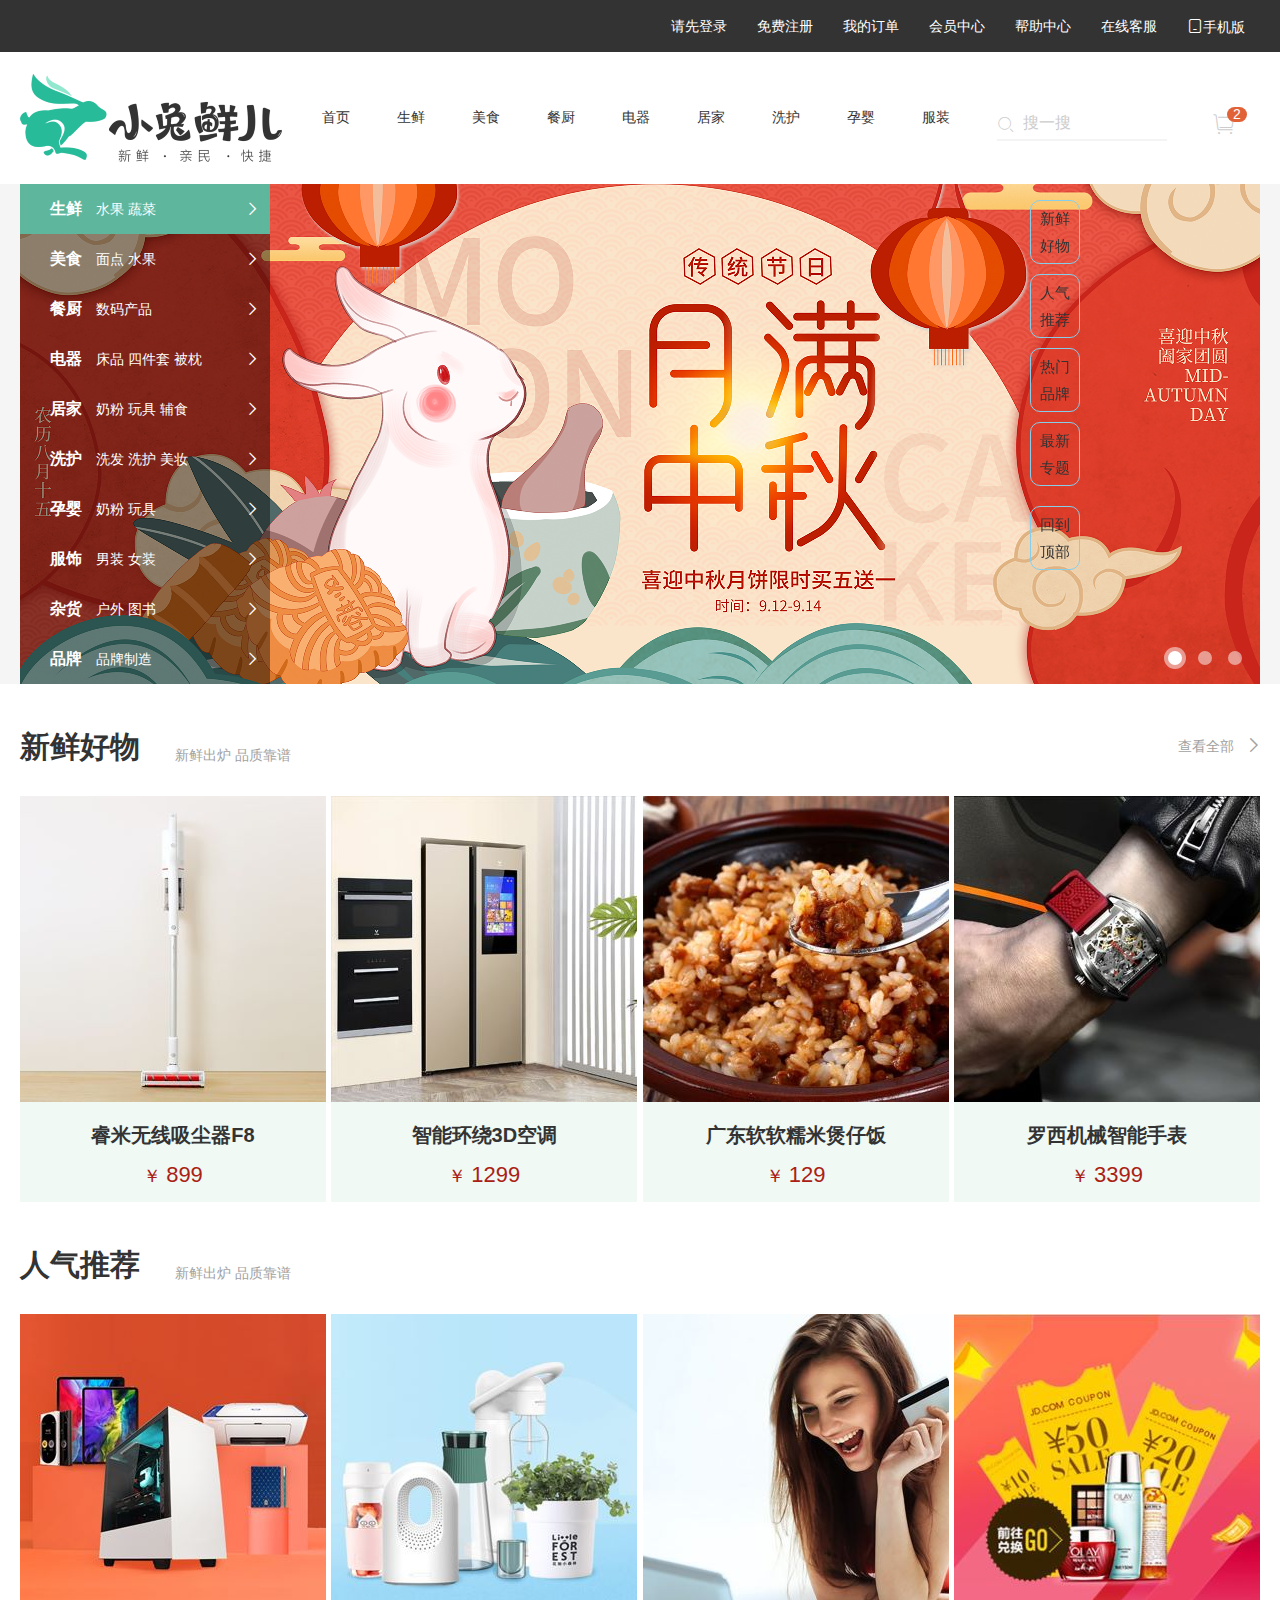
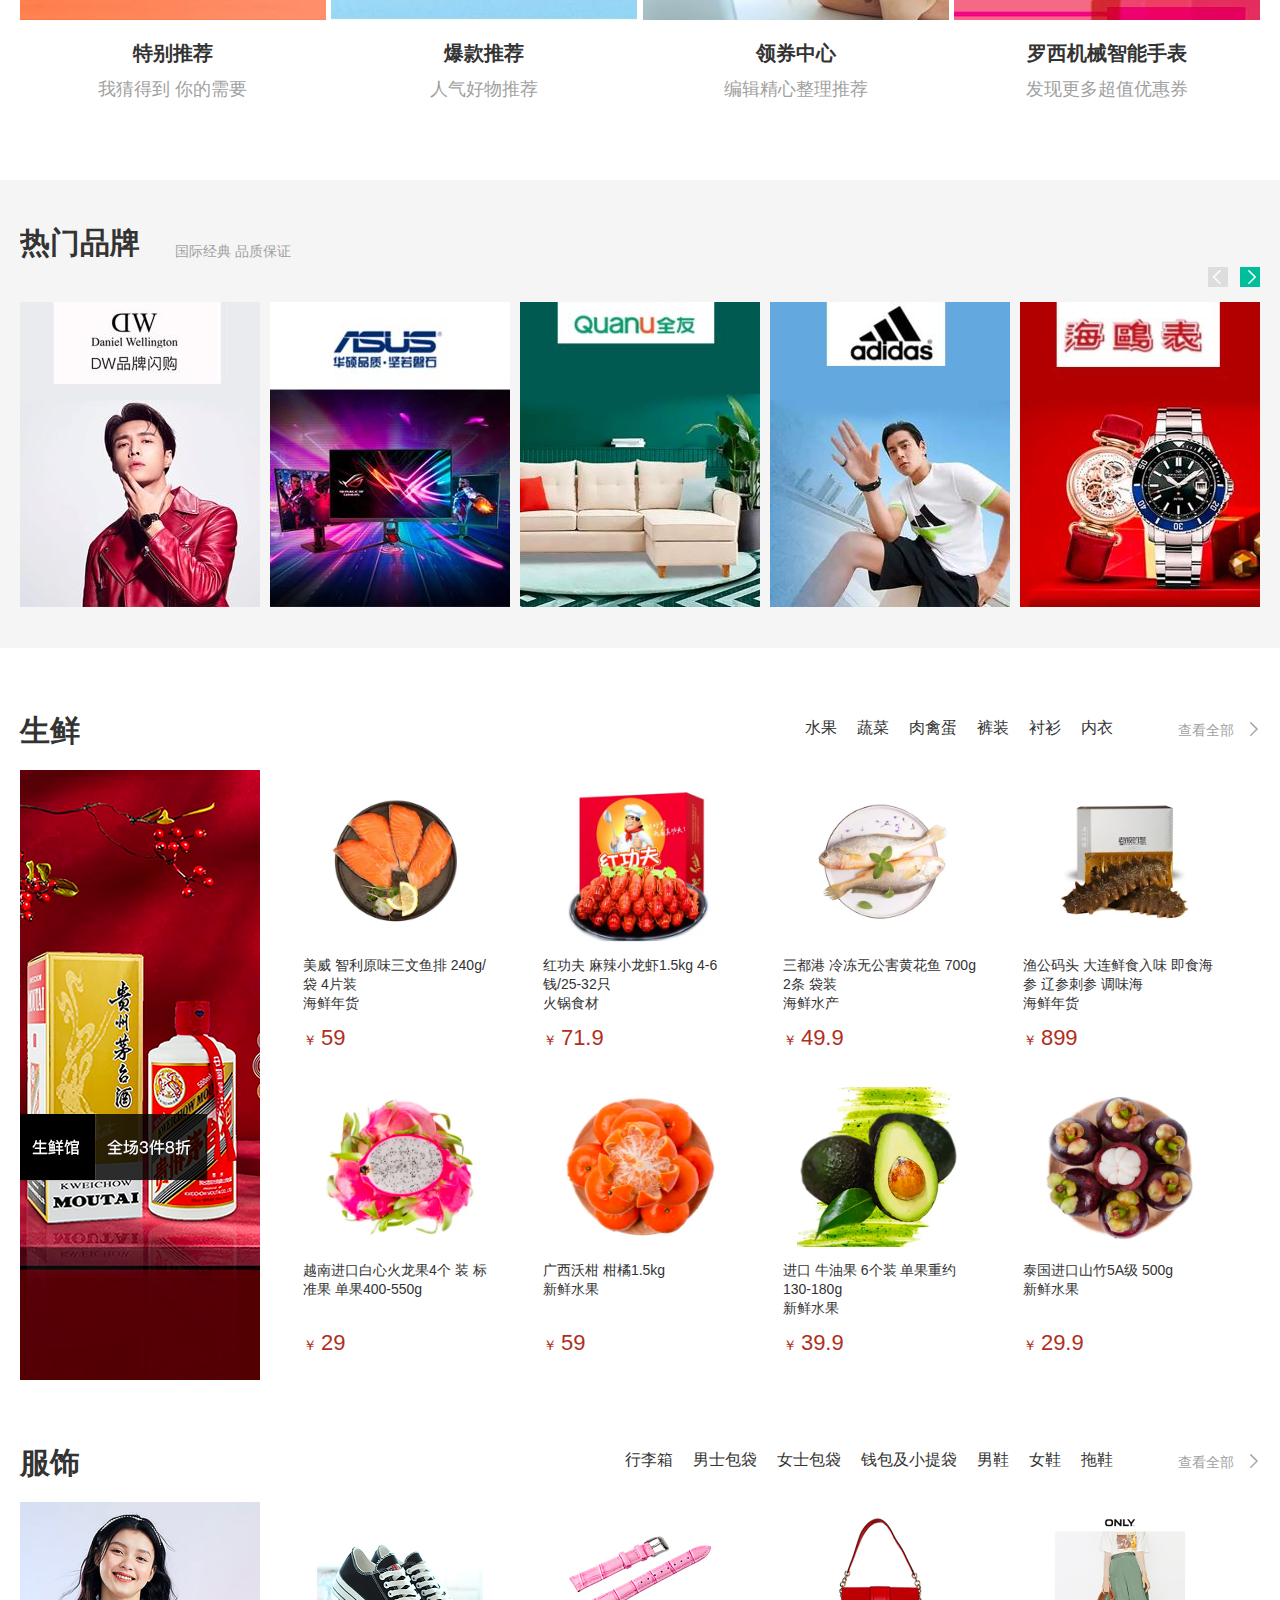
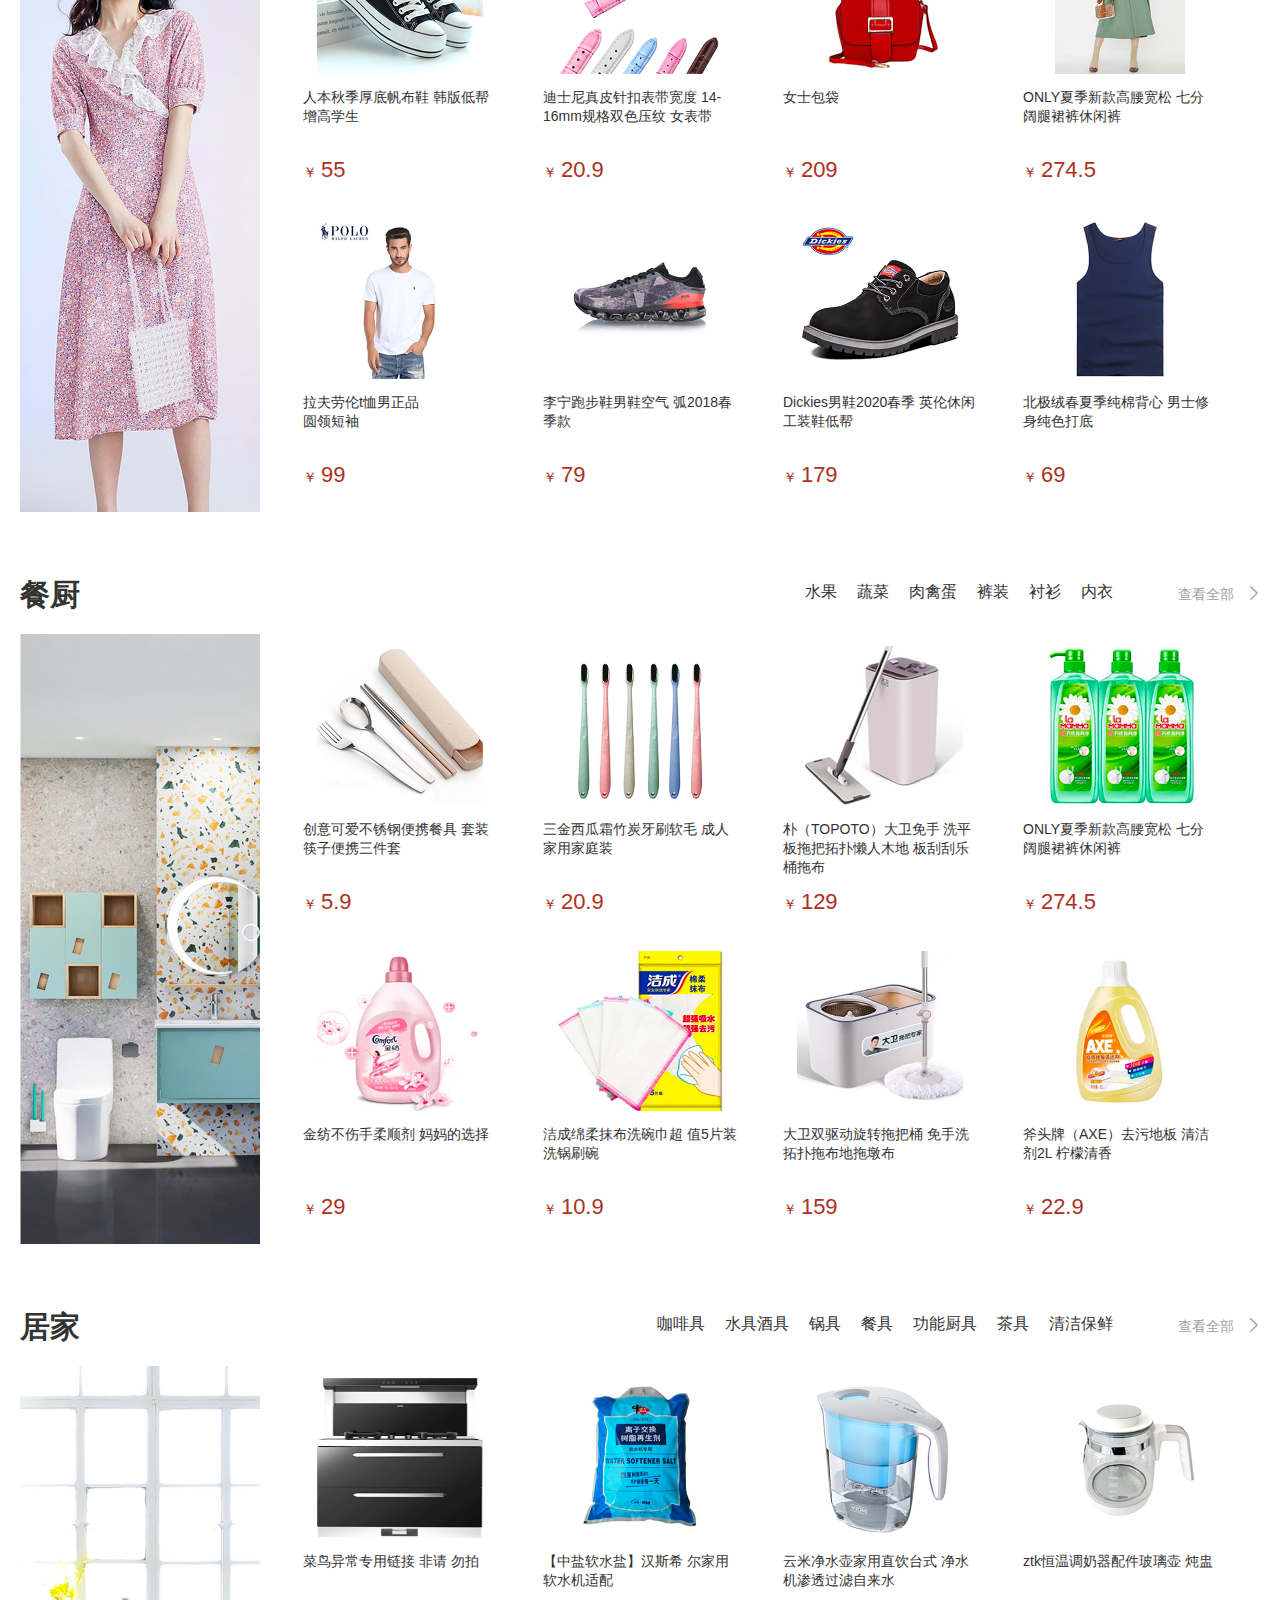
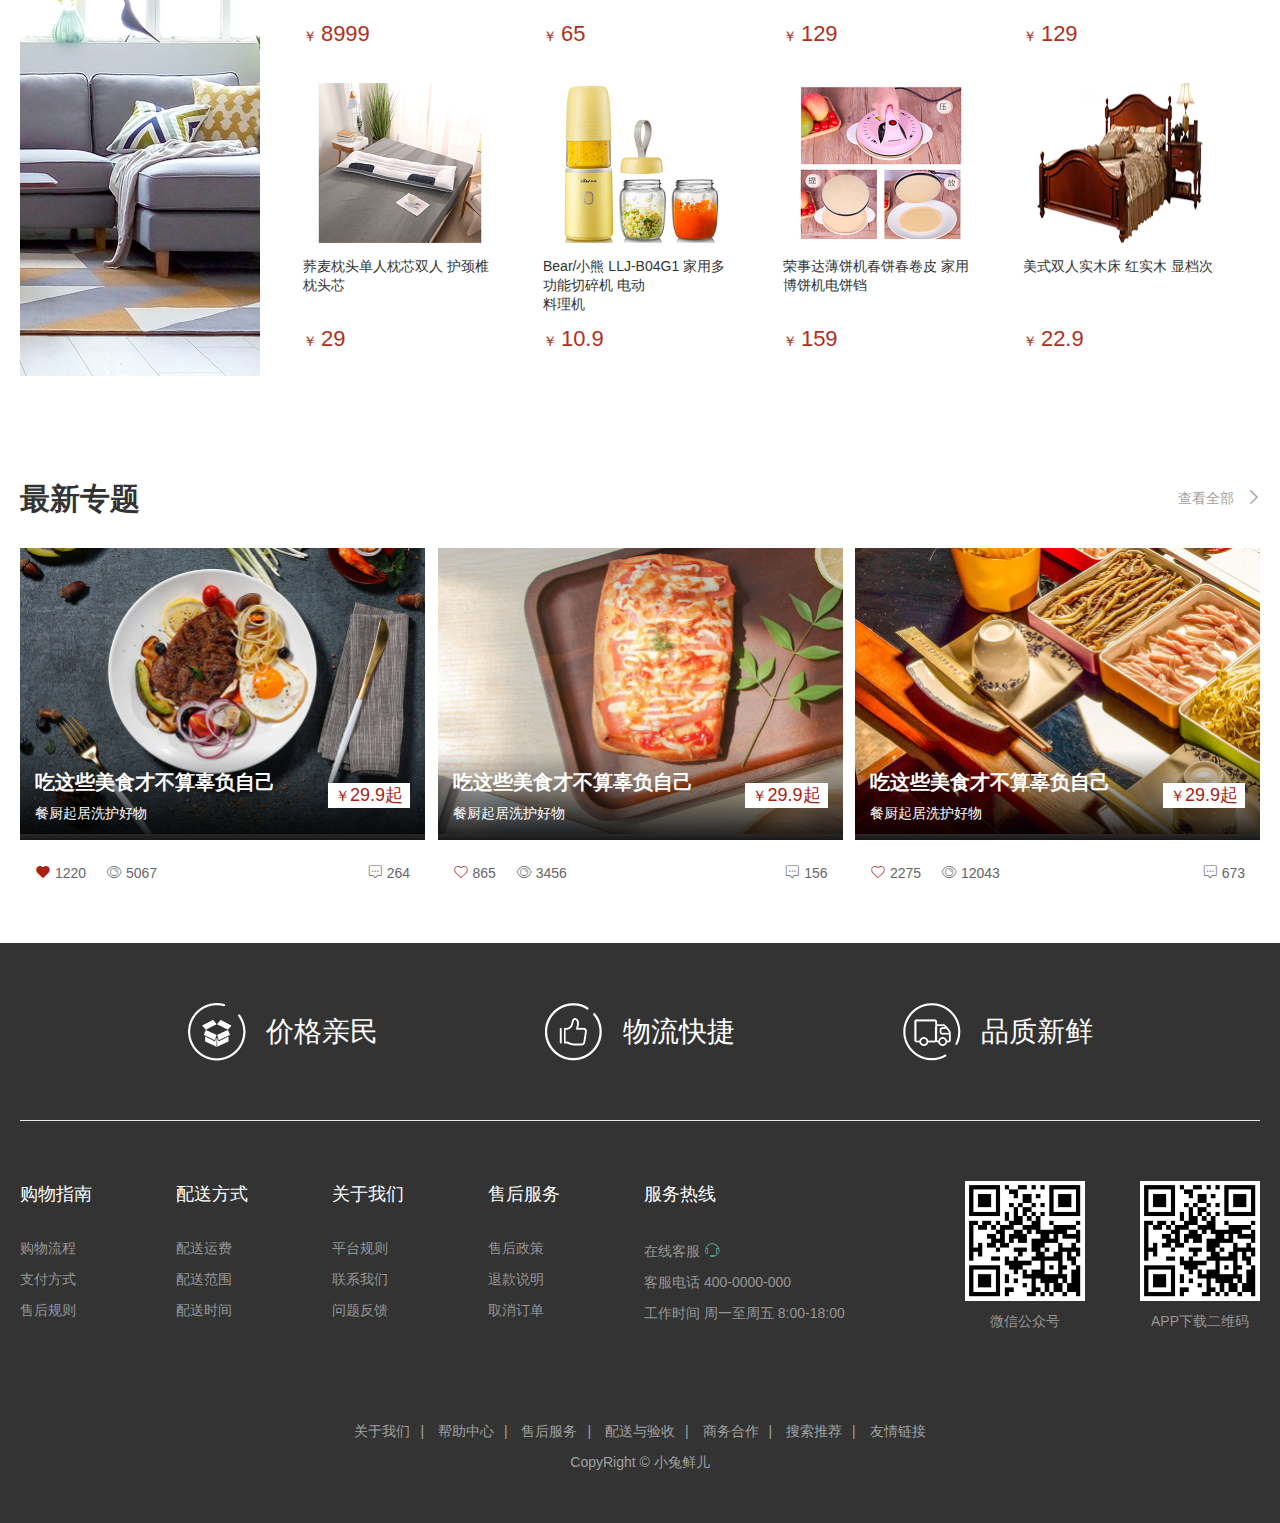
==== commit 0ab8735d: "first commit" ====
--- a/index.html
+++ b/index.html
@@ -1258,6 +1258,16 @@
       </div>
     </div>
   </div>
+
+  <!-- 电梯导航 -->
+  <div class="elevator">
+    <ul class="elevator-list">
+      <li><a href="javascript:;">新鲜好物</a></li>
+      <li><a href="javascript:;">人气推荐</a></li>
+      <li><a href="javascript:;">热门品牌</a></li>
+      <li><a href="javascript:;">最新专题</a></li>
+      <li><a href="javascript:;">回到顶部</a></li>
+    </ul>
+  </div>
 </body>
-
 </html>--- a/css/index.css
+++ b/css/index.css
@@ -427,4 +427,41 @@
 
 .topic-bd .cover .right span {
   font-size: 18px;
+}
+/* 电梯导航 */
+.elevator {
+  position: fixed;
+  right: 200px;
+  top: 200px;
+  width: 50px;
+  height: 300px;
+}
+
+.elevator{
+  height: 100%;
+}
+
+.elevator-list {
+  height: 100%;
+  display: flex;
+  flex-direction: column;
+  justify-content: start;
+  font-size: 18px;
+}
+
+.elevator-list li {
+  margin-bottom: 10px;
+  border: 1px solid skyblue;
+  text-align: center;
+  border-radius: 10px;
+  padding: 4px;
+  cursor: pointer;
+}
+
+.elevator-list li:last-child {
+  margin-top: 10px;
+}
+
+.elevator-list li a {
+  font-size: 15px;
 }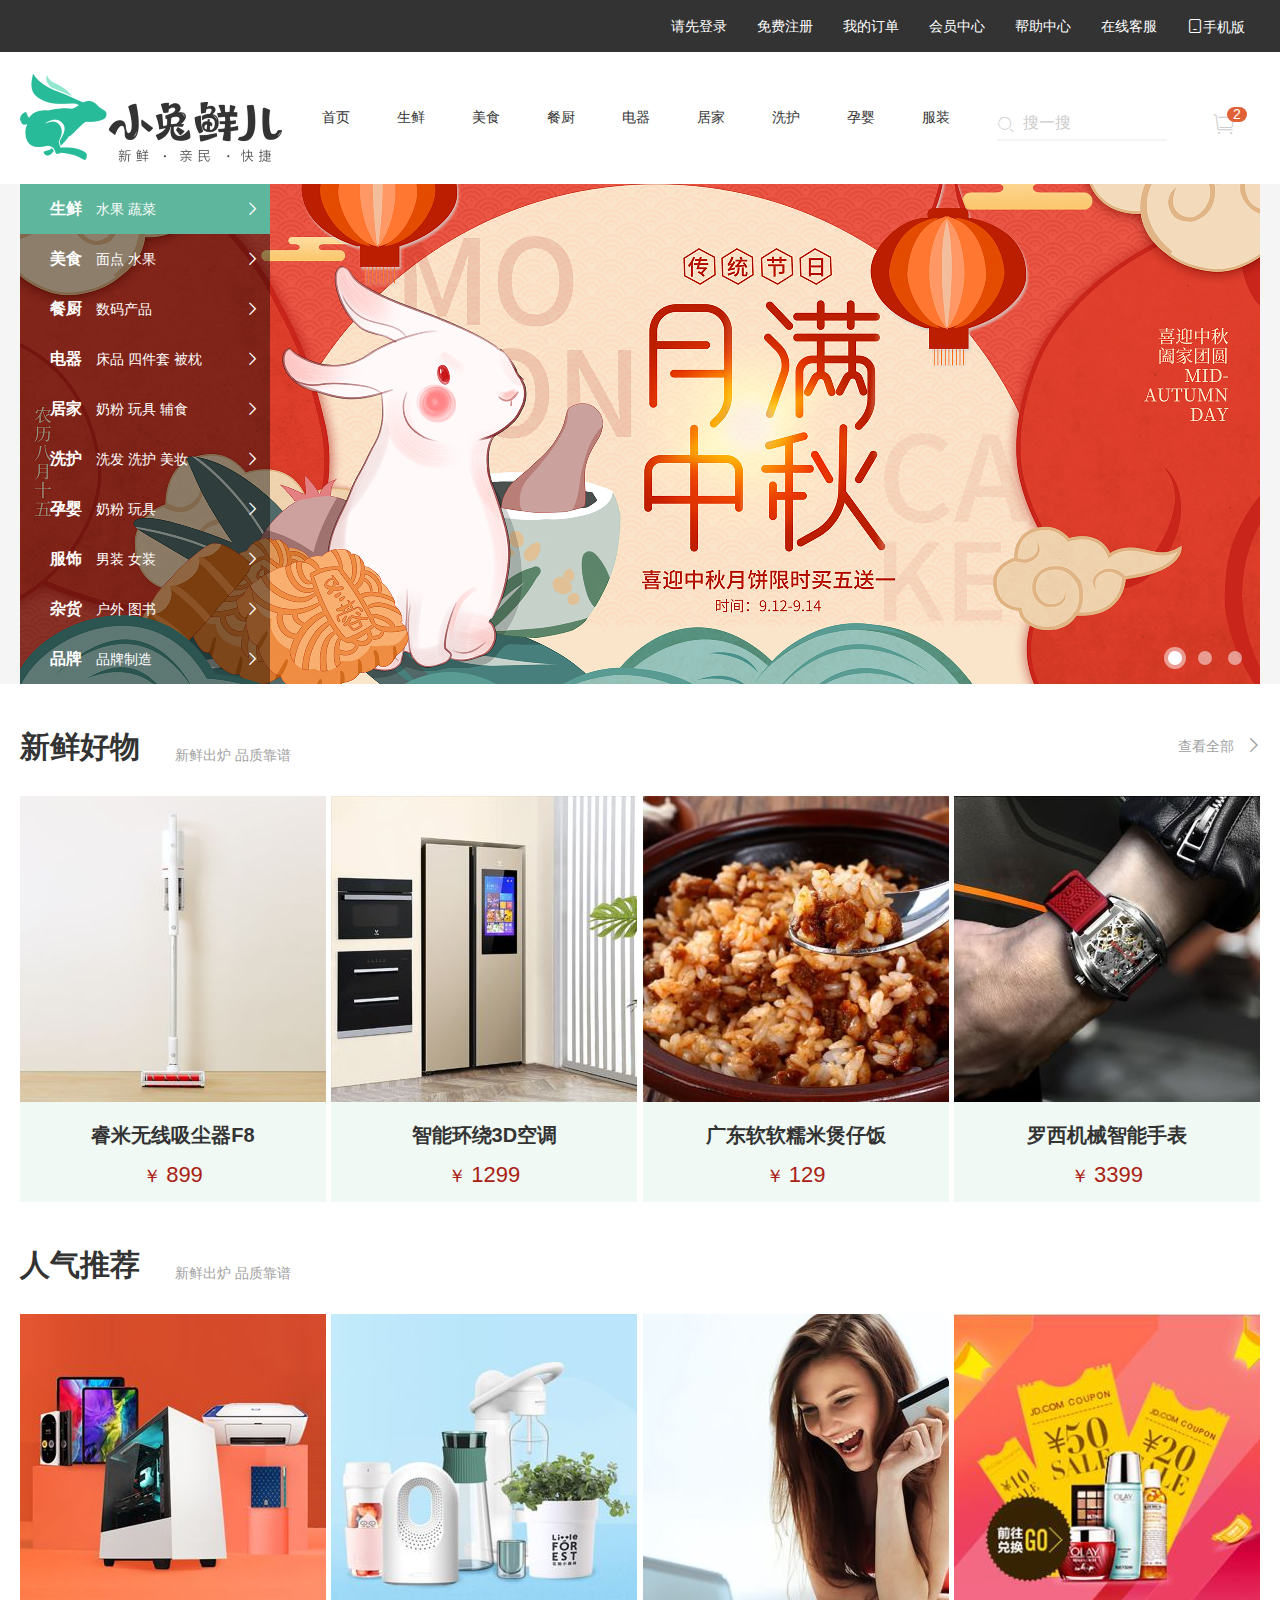
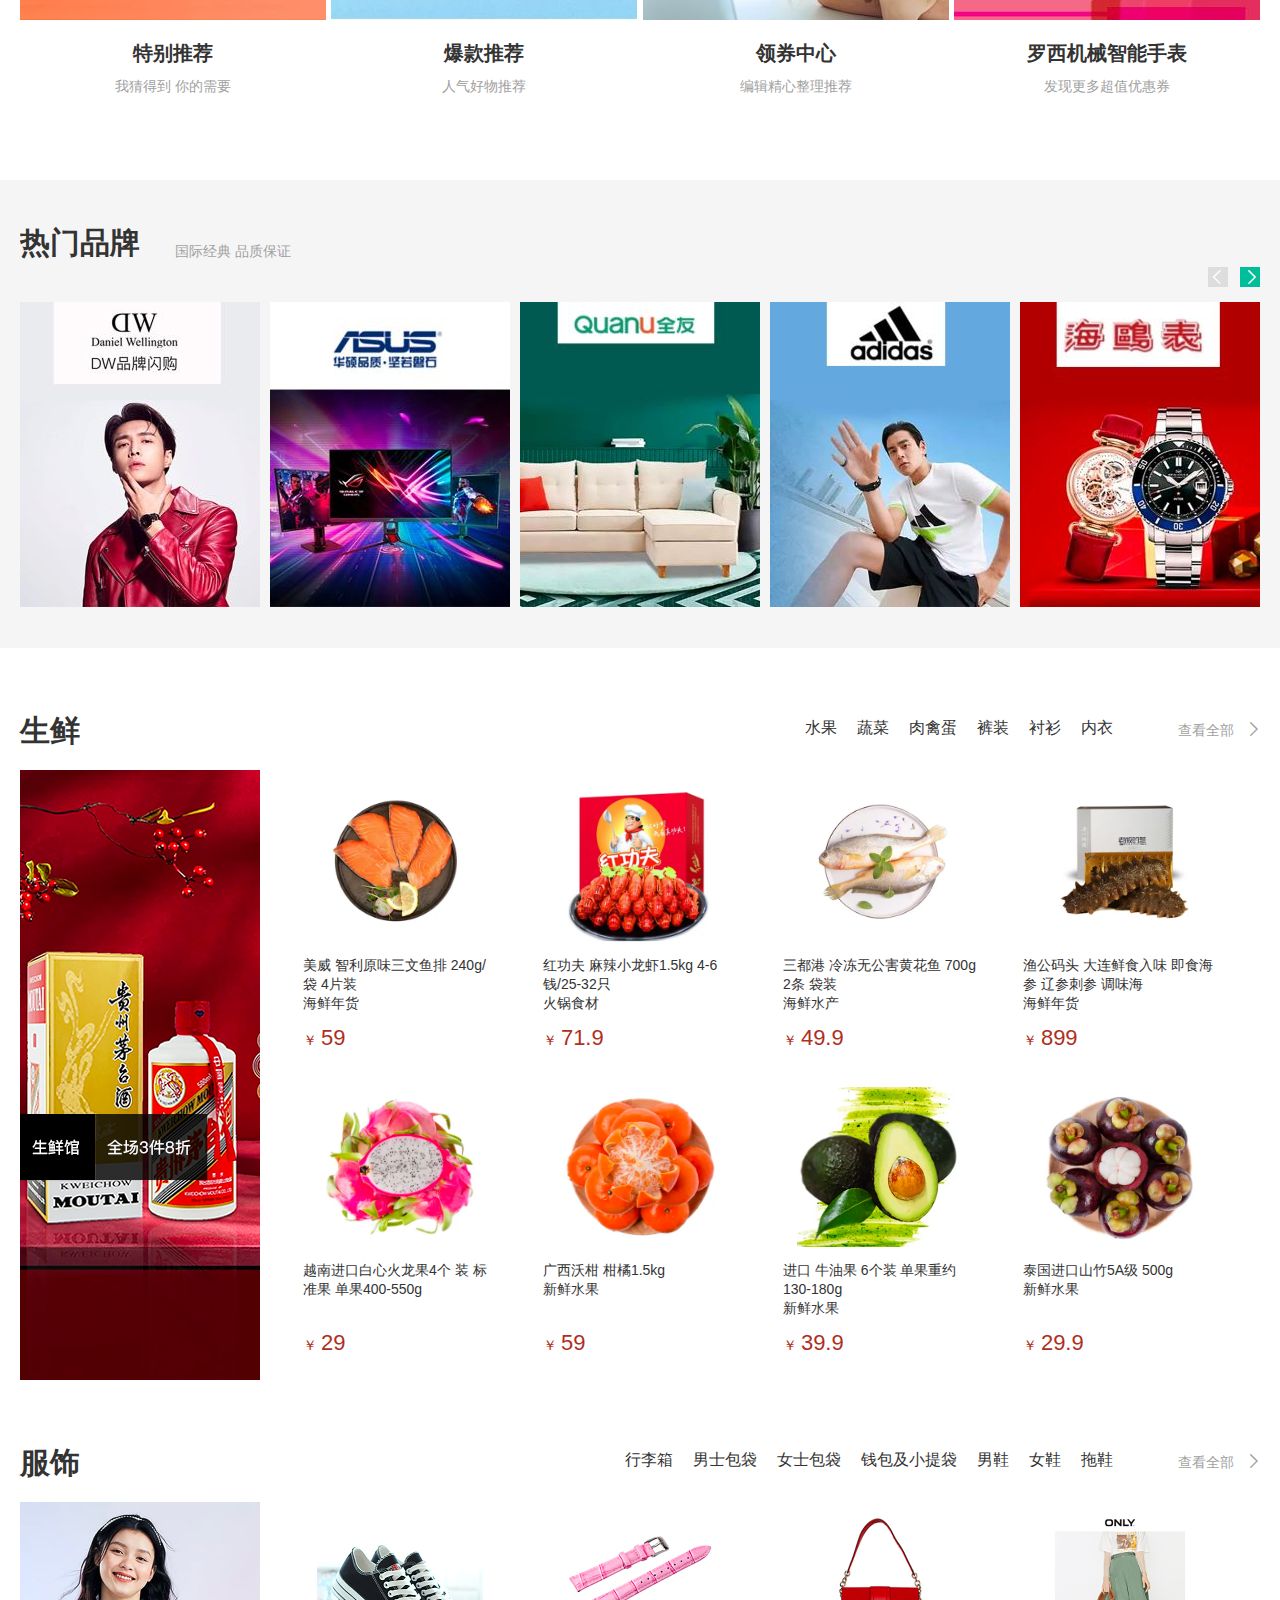
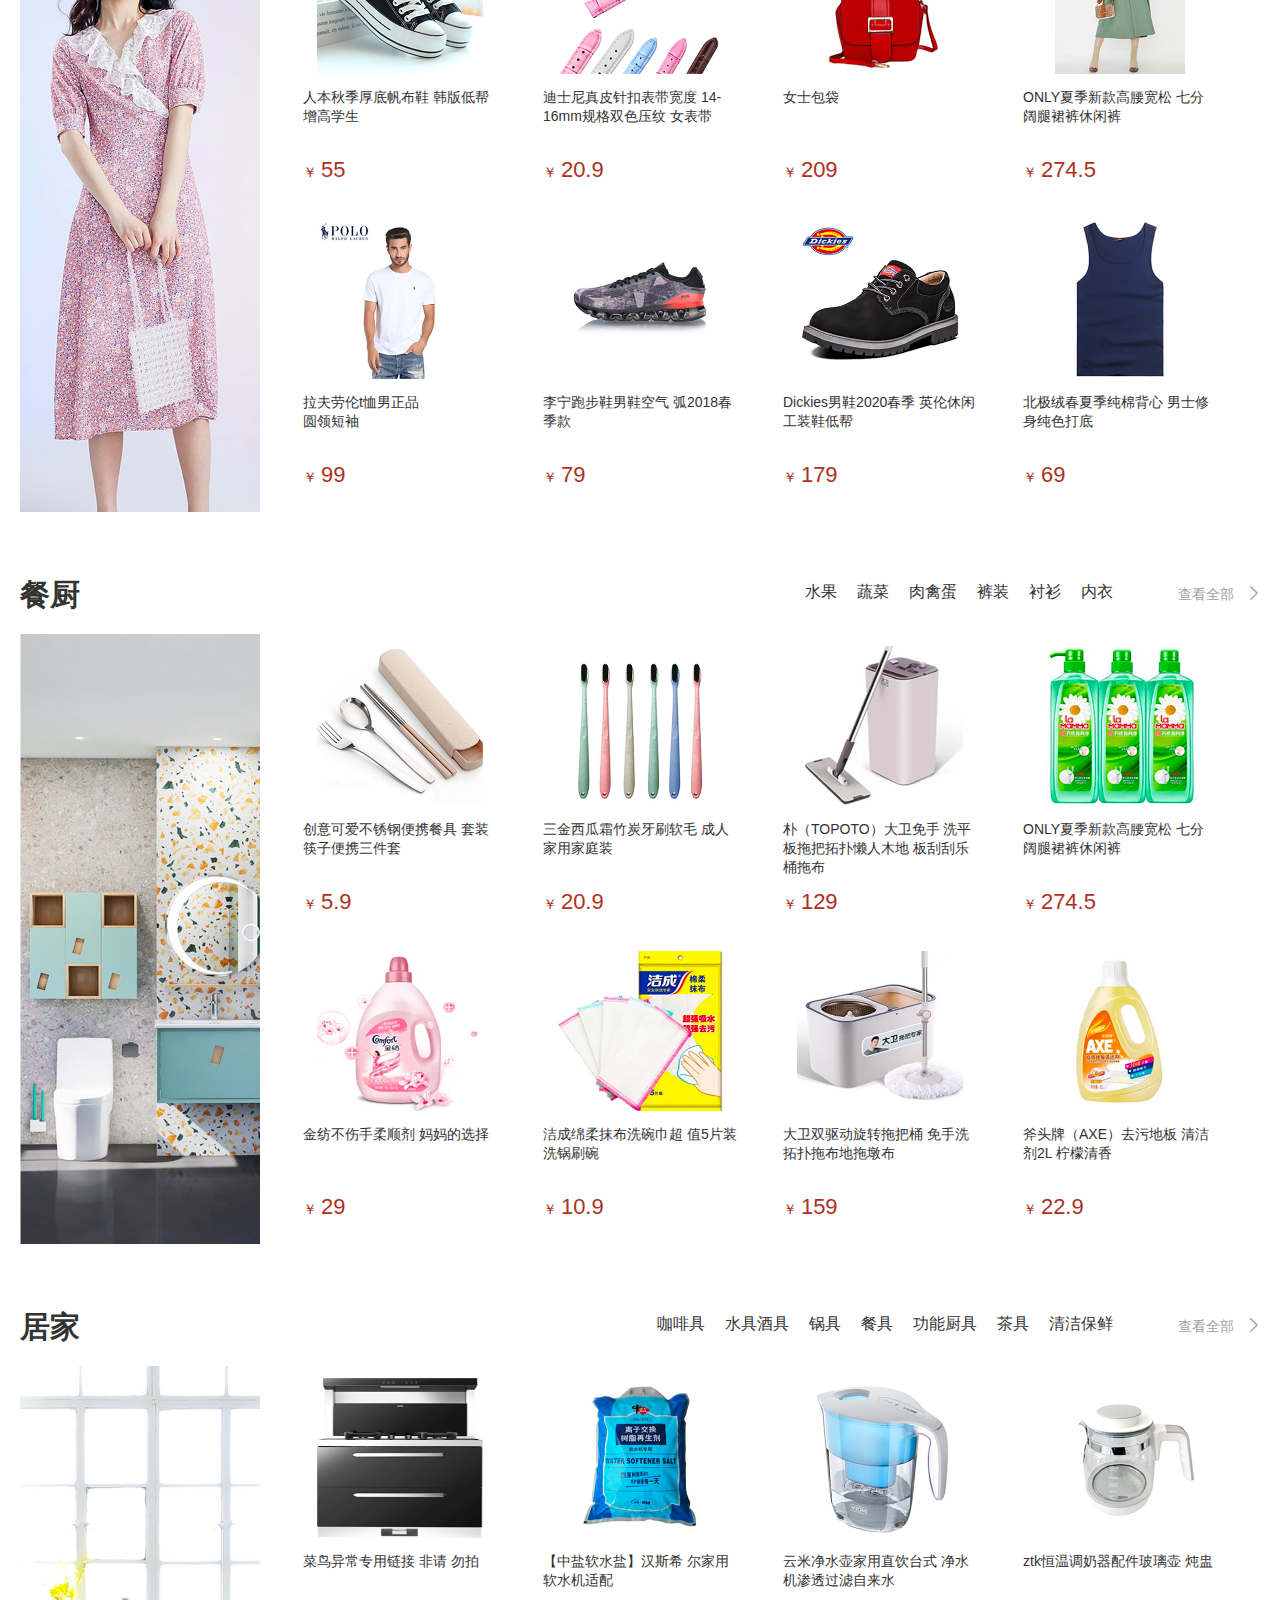
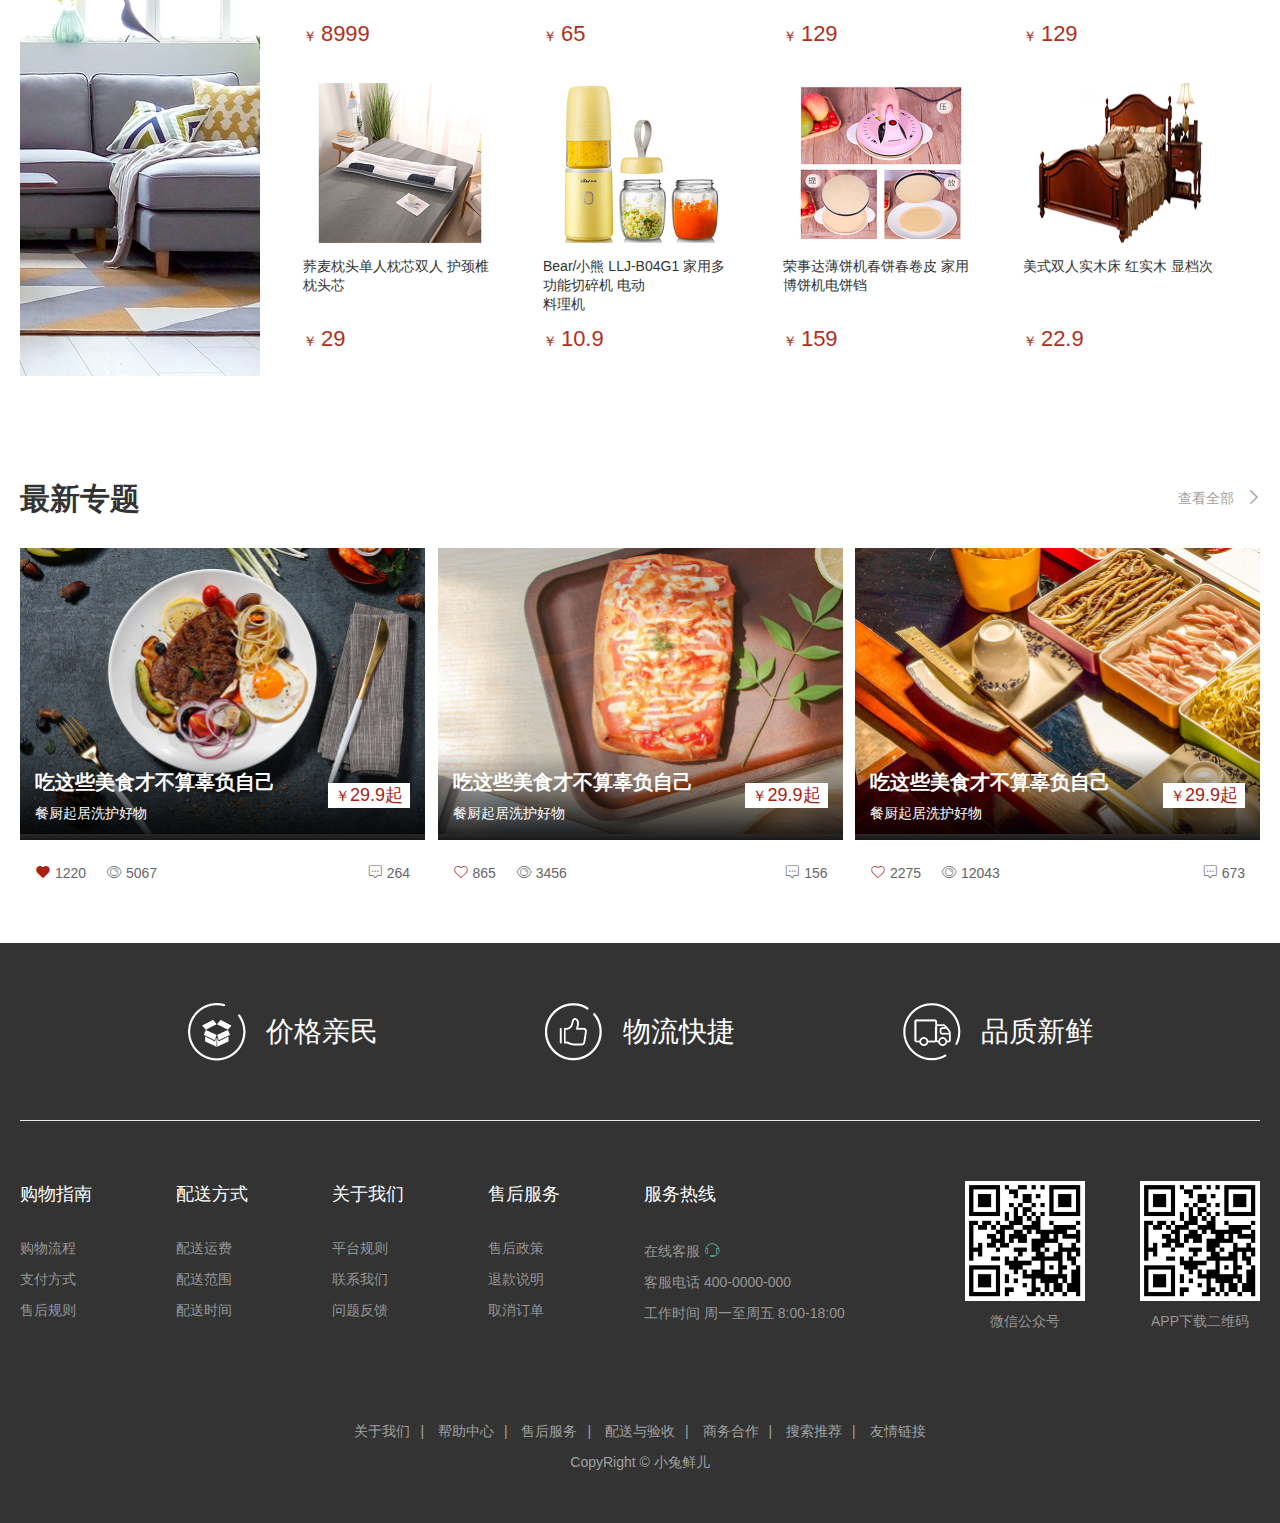
==== commit e61cdda6: "Merge branch 'main' of https://github.com/q219888344/Fresh-food-market" ====
--- a/index.html
+++ b/index.html
@@ -176,7 +176,7 @@
   </div>
 
   <!-- 新鲜好物-->
-  <div class="goods wrapper">
+  <div class="xtx_goods wrapper">
     <!-- 标题 -->
     <div class="title">
       <div class="left ">
@@ -231,7 +231,7 @@
   </div>
 
   <!-- 人气推荐 -->
-  <div class="recommend wrapper">
+  <div class="xtx_recommend wrapper">
     <div class="goods wrapper">
       <!-- 标题 -->
       <div class="title">
@@ -285,7 +285,7 @@
   </div>
 
   <!-- 热门品牌 -->
-  <div class="brand">
+  <div class="xtx_brand">
     <div class="wrapper">
       <!-- 标题 -->
       <div class="title">
@@ -1065,7 +1065,7 @@
   </div>
 
   <!-- 最新专题 -->
-  <div class="topic wrapper">
+  <div class="xtx_topic wrapper">
     <div class="title">
       <div class="left">
         <h3>最新专题</h3>
@@ -1262,12 +1262,77 @@
   <!-- 电梯导航 -->
   <div class="elevator">
     <ul class="elevator-list">
-      <li><a href="javascript:;">新鲜好物</a></li>
-      <li><a href="javascript:;">人气推荐</a></li>
-      <li><a href="javascript:;">热门品牌</a></li>
-      <li><a href="javascript:;">最新专题</a></li>
-      <li><a href="javascript:;">回到顶部</a></li>
+      <li><a href="javascript:;" data-name="goods">新鲜好物</a></li>
+      <li><a href="javascript:;" data-name="recommend">人气推荐</a></li>
+      <li><a href="javascript:;" data-name="brand">热门品牌</a></li>
+      <li><a href="javascript:;" data-name="topic">最新专题</a></li>
+      <li><a href="javascript:;" id="backTop">回到顶部</a></li>
     </ul>
   </div>
+
+  <script>
+    (function() {
+    //页面滑动显示电梯导航
+    const elevator = document.querySelector('.elevator')
+    const entry = document.querySelector('.banner')
+    
+    window.addEventListener('scroll', function() {
+      const n = document.documentElement.scrollTop
+      
+      elevator.style.right = n >= entry.offsetTop ? '200px' : '-50px'
+    })
+
+    //点击回到顶部
+    const backTop = document.querySelector('#backTop')
+    backTop.addEventListener('click', function() {
+      window.scrollTo(0, 0)
+    })
+    })();
+    
+    (function() {
+      //电梯导航点击跳转对应位置
+      const list = document.querySelector('.elevator-list')
+
+      list.addEventListener('click', function(e) {
+        if(e.target.tagName === 'A' && e.target.dataset.name) {
+          const old = document.querySelector('.elevator-list .active')
+          if(old) {old.classList.remove('active')}
+
+          e.target.classList.add('active')
+
+          const top = document.querySelector(`.xtx_${ e.target.dataset.name }`).offsetTop
+
+          document.documentElement.scrollTop = top
+        }
+      })
+
+      //页面滚动
+      window.addEventListener('scroll', function() {
+        const n = document.documentElement.scrollTop
+
+        const old =document.querySelector('.elevator-list .active')
+
+        if(old) {old.classList.remove('active')}
+
+        const goods = document.querySelector('.xtx_goods')
+        const recommend = document.querySelector('.xtx_recommend')
+        const brand = document.querySelector('.xtx_brand')
+        const topic = document.querySelector('.xtx_topic')
+
+        if(n >= goods.offsetTop && n < recommend.offsetTop){
+          document.querySelector('[data-name=goods]').classList.add('active')
+        }
+        if(n >= recommend.offsetTop && n < brand.offsetTop) {
+          document.querySelector('[data-name=recommend]').classList.add('active')
+        }
+        if(n >= brand.offsetTop && n < topic.offsetTop) {
+          document.querySelector('[data-name=brand]').classList.add('active')
+        }
+        if(n >= topic.offsetTop){
+          document.querySelector('[data-name=topic]').classList.add('active')
+        }
+      })
+    })();
+  </script>
 </body>
 </html>--- a/css/index.css
+++ b/css/index.css
@@ -1,4 +1,8 @@
 /* 首页内容样式 */
+html {
+  scroll-behavior: smooth;  /*页面滑动*/
+}
+
 .banner {
   height: 500px;
   background-color: #f5f5f5;
@@ -151,47 +155,47 @@
   font-size: 20px;
 }
 
-.goods .bd p {
+.xtx_goods .bd p {
   font-size: 18px;
   color: #aa2113;
 }
 
-.goods .bd p span {
+.xtx_goods .bd p span {
   font-size: 22px;
 }
 
-.recommend .bd li {
+.xtx_recommend .bd li {
   background-color: #fff;
 }
 
-.recommend .bd p {
+.xtx_recommend .bd p {
   color: #a1a1a1;
 }
 
-.brand {
+.xtx_brand {
   margin-top: 60px;
   height: 468px;
   background-color: #f5f5f5;
 }
 
-.brand .wrapper {
+.xtx_brand .wrapper {
   overflow: hidden;
   height: 468px;
 }
 
-.brand .title {
+.xtx_brand .title {
   position: relative;
   margin-bottom: 40px;
 }
 
-.brand .button {
+.xtx_brand .button {
   display: flex;
   position: absolute;
   bottom: -25px;
   right: 0;
 }
 
-.brand .button a {
+.xtx_brand .button a {
   margin-left: 12px;
   width: 20px;
   height: 20px;
@@ -200,15 +204,15 @@
   color: #fff;
 }
 
-.brand .button .prev {
+.xtx_brand .button .prev {
   background-color: #ddd;
 }
 
-.brand .button .next {
+.xtx_brand .button .next {
   background-color: #00be9a;
 }
 
-.brand .bd li {
+.xtx_brand .bd li {
   width: 240px;
   height: 305px;
 }
@@ -343,11 +347,11 @@
   cursor: pointer;
 }
 
-.topic {
+.xtx_topic {
   margin-bottom: 40px;
 }
 
-.topic .title {
+.xtx_topic .title {
   margin-top: 100px;
 }
 
@@ -431,14 +435,15 @@
 /* 电梯导航 */
 .elevator {
   position: fixed;
-  right: 200px;
-  top: 200px;
+  right: -50px;
+  top: 250px;
   width: 50px;
   height: 300px;
 }
 
 .elevator{
   height: 100%;
+  transition: all 0.5s;
 }
 
 .elevator-list {
@@ -453,7 +458,6 @@
   margin-bottom: 10px;
   border: 1px solid skyblue;
   text-align: center;
-  border-radius: 10px;
   padding: 4px;
   cursor: pointer;
 }
@@ -463,5 +467,17 @@
 }
 
 .elevator-list li a {
+  display: block;
+  width: 100%;
+  height: 100%;
   font-size: 15px;
+  color: rgb(49, 122, 170);
+}
+
+.elevator-list li:hover a {
+  color: skyblue;
+}
+
+.elevator-list li a.active {
+  color: skyblue;
 }